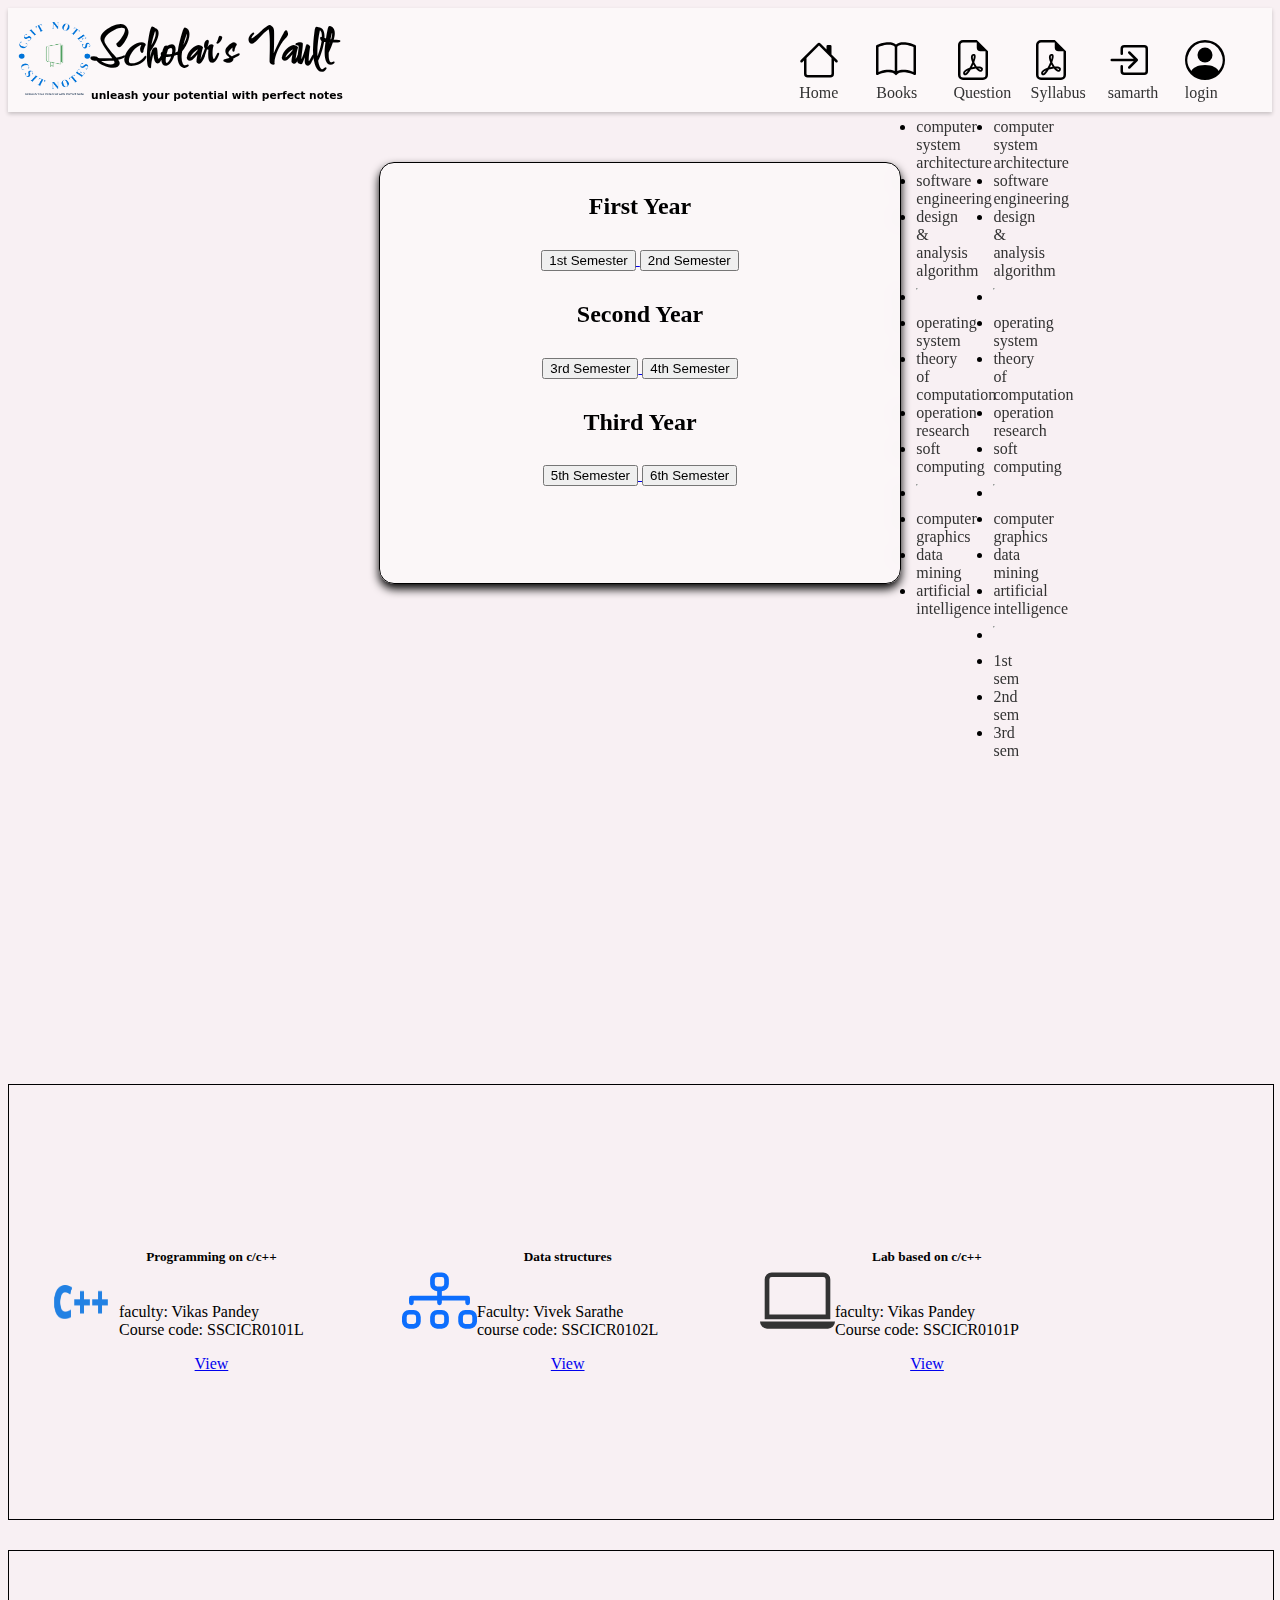
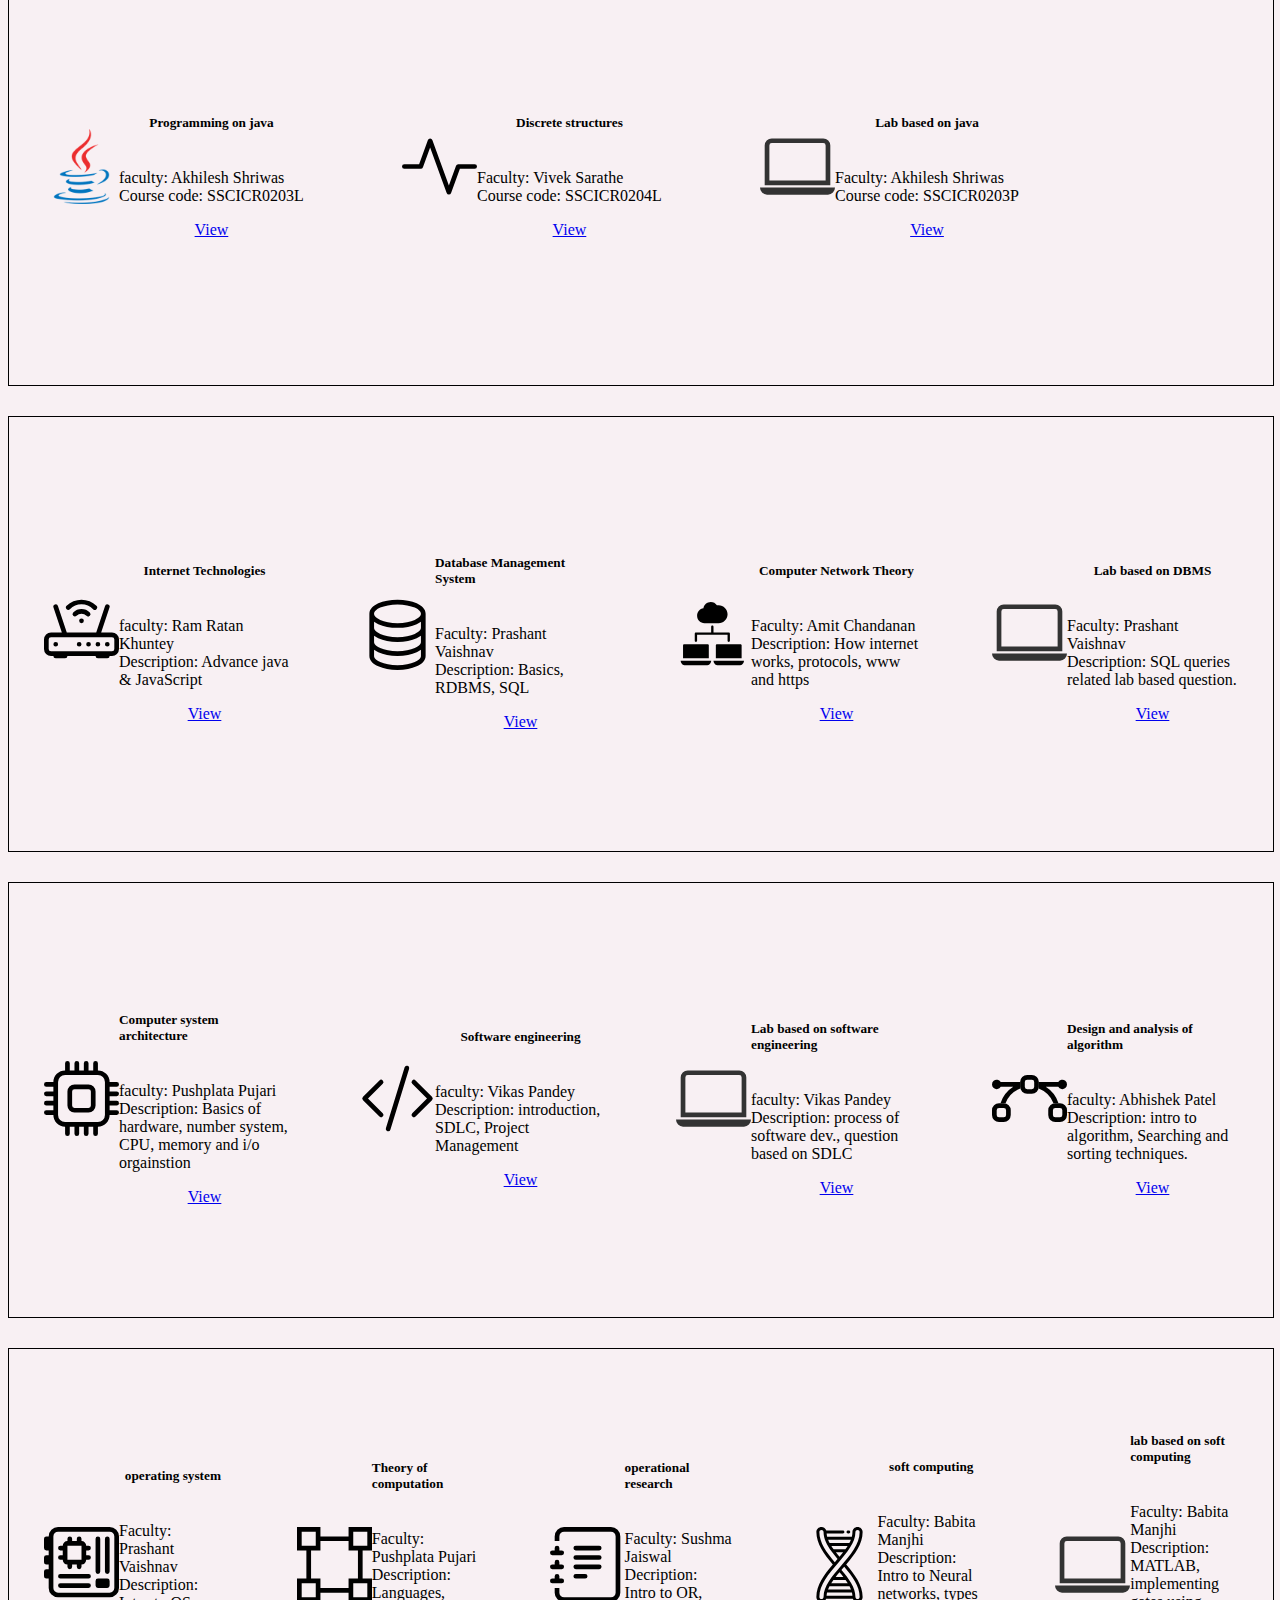
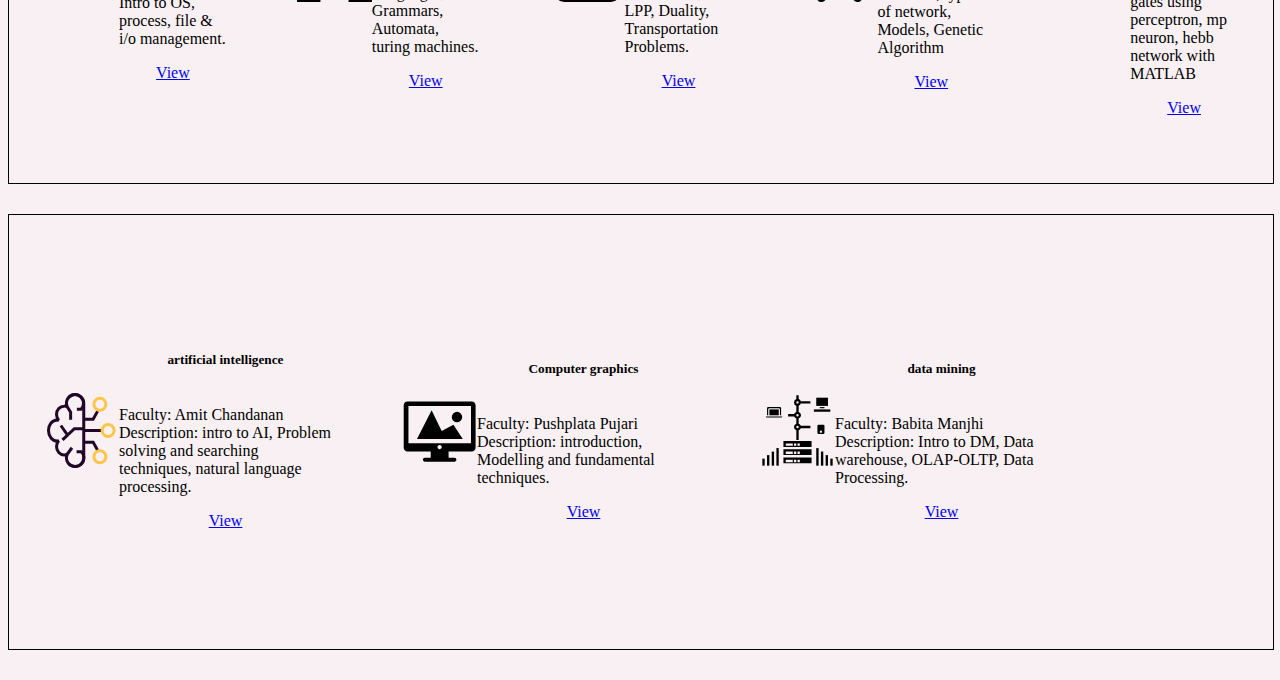
==== index.html @ 7061b957 "added document and completed 1st and second sem html files" ====
<!DOCTYPE html>
<html lang="en">

<head>
	<meta charset="utf-8" />
	<meta name="viewport" content="width=device-width, initial-scale=1" />
	<title>csit notes</title>
	<link rel="apple-touch-icon" sizes="180x180" href="favicon_io/apple-touch-icon.png" />
	<link rel="icon" type="image/png" sizes="32x32" href="favicon_io/favicon-32x32.png" />
	<link rel="icon" type="image/png" sizes="16x16" href="favicon_io/favicon-16x16.png" />
	<link rel="manifest" href="favicon_io/site.webmanifest" />
	<link href="https://cdn.jsdelivr.net/npm/bootstrap@5.3.0/dist/css/bootstrap.min.css" rel="stylesheet"
		integrity="sha384-9ndCyUaIbzAi2FUVXJi0CjmCapSmO7SnpJef0486qhLnuZ2cdeRhO02iuK6FUUVM" crossorigin="anonymous" />
	<link rel="preconnect" href="https://fonts.googleapis.com" />
	<link rel="preconnect" href="https://fonts.gstatic.com" crossorigin />
	<link rel="stylesheet" href="style.css" />
	<link href="https://fonts.googleapis.com/css2?family=Pacifico&display=swap" rel="stylesheet" />
	<link rel="preconnect" href="https://fonts.googleapis.com">
	<link rel="preconnect" href="https://fonts.gstatic.com" crossorigin>
	<link href="https://fonts.googleapis.com/css2?family=Comforter&display=swap" rel="stylesheet">
</head>

<body>
	<!-- <div
			class="alert alert-info alert-dismissible fade show"
			id="showAlert"
			role="alert"
		>
			Site best viewed in desktop mode!
			<button
				type="button"
				class="btn-close"
				data-bs-dismiss="alert"
				aria-label="Close"
			></button>
		</div> -->


	<div class="nav">
		<div class="logoSlogan">
			<a href="index.html">
				<img class="p-2" src="images/logo-no-background.png" alt="logo" srcset="" id="logoImage" />
			</a>
			<span class="px-2">
				<h1 class="" id="logoName">Scholar's Vault</h1>
				<h6 class="" id="slogan">
					unleash your potential with perfect notes
				</h6>
			</span>
		</div>
		<div class="navbarItemsContainer">
			<span class="navbarItems" id="home">
				<a href="index.html">
					<img src="images/house.svg" alt="home" />
				</a>
				<a href="index.html">Home</a>
			</span>
			<span class="navbarItems" id="book">
				<a href="#"><img src="images/book.svg" alt="book" /></a>
				<div class="dropdown">
					<a class="base btn btn-dropdown-toggle" href="#" role="button" data-bs-toggle="dropdown"
						aria-expanded="false">
						Books
					</a>
					<ul class="dropdown-menu">
						<li>
							<a href="#" class="dropdown-item">computer system architecture</a>
						</li>
						<li>
							<a href="#" class="dropdown-item">software engineering</a>
						</li>
						<li>
							<a href="#" class="dropdown-item">design & analysis algorithm</a>
						</li>
						<li>
							<hr class="dropdown-divider" />
						</li>
						<li><a href="#" class="dropdown-item">operating system</a></li>
						<li>
							<a href="#" class="dropdown-item">theory of computation</a>
						</li>
						<li><a href="#" class="dropdown-item">operation research</a></li>
						<li><a href="#" class="dropdown-item">soft computing</a></li>
						<li>
							<hr class="dropdown-divider" />
						</li>
						<li><a href="#" class="dropdown-item">computer graphics</a></li>
						<li><a href="#" class="dropdown-item">data mining</a></li>
						<li>
							<a href="#" class="dropdown-item">artificial intelligence</a>
						</li>
					</ul>
				</div>
			</span>
			<span class="navbarItems" id="questionPaper">
				<a href="#">
					<img src="images/file-earmark-pdf.svg" alt="pdf" />
				</a>
				<div class="dropdown">
					<a class="base btn btn-dropdown-toggle" href="#" role="button" data-bs-toggle="dropdown"
						aria-expanded="false">
						Question
					</a>
					<ul class="dropdown-menu">
						<li>
							<a href="#" class="dropdown-item">computer system architecture</a>
						</li>
						<li>
							<a href="#" class="dropdown-item">software engineering</a>
						</li>
						<li>
							<a href="#" class="dropdown-item">design & analysis algorithm</a>
						</li>
						<li>
							<hr class="dropdown-divider" />
						</li>
						<li><a href="#" class="dropdown-item">operating system</a></li>
						<li>
							<a href="#" class="dropdown-item">theory of computation</a>
						</li>
						<li><a href="#" class="dropdown-item">operation research</a></li>
						<li><a href="#" class="dropdown-item">soft computing</a></li>
						<li>
							<hr class="dropdown-divider" />
						</li>
						<li><a href="#" class="dropdown-item">computer graphics</a></li>
						<li><a href="#" class="dropdown-item">data mining</a></li>
						<li>
							<a href="#" class="dropdown-item">artificial intelligence</a>
						</li>
						<li>
							<hr class="dropdown-divider" />
						</li>
						<li><a href="#" class="dropdown-item disabled">1st sem</a></li>
						<li><a href="#" class="dropdown-item disabled">2nd sem</a></li>
						<li><a href="#" class="dropdown-item disabled">3rd sem</a></li>
					</ul>
				</div>
			</span>
			<span class="navbarItems" id="syllabus">
				<a target="_blank" href="documents/bsc cs syllabus.pdf">
					<img src="images/file-earmark-pdf.svg" alt="" />
				</a>
				<a href="documents/bsc cs syllabus.pdf" target="_blank">Syllabus</a>
			</span>
			<span class="navbarItems" id="samarthPortal">
				<a href="https://ggv.samarth.edu.in/index.php">
					<img src="images/box-arrow-in-right.svg" alt="login" />
				</a>
				<a href="https://ggv.samarth.edu.in/index.php/site/login" target="_blank">samarth</a>
			</span>
			<span class="navbarItems">
				<a href="login.html">
					<img src="images/person-circle.svg" alt="personImage" />
				</a>
				<a href="login.html">login </a>
			</span>
		</div>
	</div>
	<div id="container">
		<h2>First Year</h2>
		<span>
			<a href="#first">
				<button id="firstSem" class="btn btn-outline-primary btn-lg" onclick="openFirst()">
					1st Semester
				</button>
			</a>
			<a href="#second">
				<button id="secondSem" class="btn btn-outline-primary btn-lg">
					2nd Semester
				</button>
			</a>
		</span>
		<h2>Second Year</h2>
		<span>
			<a href="#third">
				<button id="thirdSem" class="btn btn-outline-primary btn-lg">
					3rd Semester
				</button>
			</a>
			<a href="#fourth">
				<button id="fourthSem" class="btn btn-outline-primary btn-lg">
					4th Semester
				</button>
			</a>
		</span>
		<h2>Third Year</h2>
		<span>
			<a href="#fifth">
				<button id="sixthSem" class="btn btn-outline-primary btn-lg">
					5th Semester
				</button>
			</a>
			<a href="#sixth">
				<button id="fifthSem" class="btn btn-outline-primary btn-lg">
					6th Semester
				</button>
			</a>
		</span>
	</div>
	<div id="first" class="notesSection">
		<div class="card glass" style="width: 18rem">
			<img src="images/2-2-c++-png-clipart.png" class="card-img-top" alt="cpp image" />
			<div class="card-body">
				<h5 class="card-title">Programming on c/c++</h5>
				<p class="card-text">
					faculty: Vikas Pandey <br />
					Course code: SSCICR0101L
				</p>
				<a href="html/firstsem.html" class="btn btn-primary">View</a>
			</div>
		</div>
		<div class="card glass" style="width: 18rem">
			<img src="images/diagram-3.svg" class="card-img-top" alt="..." />
			<div class="card-body">
				<h5 class="card-title">Data structures</h5>
				<p class="card-text">
					Faculty: Vivek Sarathe <br />
					course code: SSCICR0102L
				</p>
				<a href="html/firstsem.html" class="btn btn-primary">View</a>
			</div>
		</div>
		<div class="card glass" style="width: 18rem">
			<img src="images/laptop.svg" class="card-img-top" alt="..." />
			<div class="card-body">
				<h5 class="card-title">Lab based on c/c++</h5>
				<p class="card-text">
					faculty: Vikas Pandey <br />
					Course code: SSCICR0101P
				</p>
				<a href="html/firstsem.html" class="btn btn-primary">View</a>
			</div>
		</div>
	</div>
	<div id="second" class="notesSection">
		<div class="card glass" style="width: 18rem">
			<img src="images/3-2-java-free-download-png-thumb.png" class="card-img-top" alt="cpp image" width="256"
				height="177" />
			<div class="card-body">
				<h5 class="card-title">Programming on java</h5>
				<p class="card-text">
					faculty: Akhilesh Shriwas <br />
					Course code: SSCICR0203L
				</p>
				<a href="/html/secondSem.html" class="btn btn-primary">View</a>
			</div>
		</div>
		<div class="card glass" style="width: 18rem">
			<img src="images/activity.svg" class="card-img-top" alt="..." />
			<div class="card-body">
				<h5 class="card-title">Discrete structures</h5>
				<p class="card-text">
					Faculty: Vivek Sarathe <br />
					Course code: SSCICR0204L
				</p>
				<a href="/html/secondSem.html" class="btn btn-primary">View</a>
			</div>
		</div>
		<div class="card glass" style="width: 18rem">
			<img src="images/laptop.svg" class="card-img-top" alt="..." />
			<div class="card-body">
				<h5 class="card-title">Lab based on java</h5>
				<p class="card-text">
					Faculty: Akhilesh Shriwas <br />
					Course code: SSCICR0203P
				</p>
				<a href="/html/secondSem.html" class="btn btn-primary">View</a>
			</div>
		</div>
	</div>
	<div id="third" class="notesSection">
		<div class="card glass" style="width: 18rem">
			<img src="images/router.svg" class="card-img-top" alt="cpp image" width="256" height="177" />
			<div class="card-body">
				<h5 class="card-title">Internet Technologies</h5>
				<p class="card-text">
					faculty: Ram Ratan Khuntey <br />
					<!-- Course code:  -->
					Description: Advance java & JavaScript
				</p>
				<a href="html/thirdSem.html" class="btn btn-primary">View</a>
			</div>
		</div>
		<div class="card glass" style="width: 18rem">
			<img src="images/database.svg" class="card-img-top" alt="..." />
			<div class="card-body">
				<h5 class="card-title">Database Management System</h5>
				<p class="card-text">
					Faculty: Prashant Vaishnav <br />
					Description: Basics, RDBMS, SQL
				</p>
				<a href="html/thirdSem.html" class="btn btn-primary">View</a>
			</div>
		</div>
		<div class="card glass" style="width: 18rem">
			<img src="images/cld-cloud-computer-network-svgrepo-com.svg" class="card-img-top" alt="..." />
			<div class="card-body">
				<h5 class="card-title">Computer Network Theory</h5>
				<p class="card-text">
					Faculty: Amit Chandanan <br />
					Description: How internet works, protocols, www and https
				</p>
				<a href="html/thirdSem.html" class="btn btn-primary">View</a>
			</div>
		</div>
		<div class="card glass" style="width: 18rem">
			<img src="images/laptop.svg" class="card-img-top" alt="..." />
			<div class="card-body">
				<h5 class="card-title">Lab based on DBMS</h5>
				<p class="card-text">
					Faculty: Prashant Vaishnav <br />
					Description: SQL queries related lab based question.
				</p>
				<a href="html/thirdSem.html" class="btn btn-primary">View</a>
			</div>
		</div>
	</div>
	<div id="fourth" class="notesSection">
		<div class="card glass" style="width: 18rem">
			<img src="images/cpu.svg" class="card-img-top" alt="cpp image" width="256" height="177" />
			<div class="card-body">
				<h5 class="card-title">Computer system architecture</h5>
				<p class="card-text">
					faculty: Pushplata Pujari <br />
					Description: Basics of hardware, number system, CPU, memory and i/o
					orgainstion
				</p>
				<a href="html/fourthSem.html" class="btn btn-primary">View</a>
			</div>
		</div>
		<div class="card glass" style="width: 18rem">
			<img src="images/code-slash.svg" class="card-img-top" alt="..." />
			<div class="card-body">
				<h5 class="card-title">Software engineering</h5>
				<p class="card-text">
					faculty: Vikas Pandey <br />
					Description: introduction, SDLC, Project Management
				</p>
				<a href="html/fourthSem.html" class="btn btn-primary">View</a>
			</div>
		</div>
		<div class="card glass" style="width: 18rem">
			<img src="images/laptop.svg" class="card-img-top" alt="..." />
			<div class="card-body">
				<h5 class="card-title">Lab based on software engineering</h5>
				<p class="card-text">
					faculty: Vikas Pandey <br />
					Description: process of software dev., question based on SDLC
				</p>
				<a href="html/fourthSem.html" class="btn btn-primary">View</a>
			</div>
		</div>
		<div class="card glass" style="width: 18rem">
			<img src="images/bezier.svg" class="card-img-top" alt="..." />
			<div class="card-body">
				<h5 class="card-title">Design and analysis of algorithm</h5>
				<p class="card-text">
					faculty: Abhishek Patel <br />
					Description: intro to algorithm, Searching and sorting techniques.
				</p>
				<a href="html/fourthSem.html" class="btn btn-primary">View</a>
			</div>
		</div>
	</div>
	<div id="fifth" class="notesSection">
		<div class="card glass" style="width: 18rem">
			<img src="images/motherboard.svg" class="card-img-top" alt="cpp image" width="256" height="177" />
			<div class="card-body">
				<h5 class="card-title">operating system</h5>
				<p class="card-text">
					Faculty: Prashant Vaishnav <br />
					Description: Intro to OS, process, file & i/o management.
				</p>
				<a href="#" class="btn btn-primary">View</a>
			</div>
		</div>
		<div class="card glass" style="width: 18rem">
			<img src="images/bounding-box.svg" class="card-img-top" alt="..." />
			<div class="card-body">
				<h5 class="card-title">Theory of computation</h5>
				<p class="card-text">
					Faculty: Pushplata Pujari <br />
					Description: Languages, Grammars, Automata, turing machines.
				</p>
				<a href="#" class="btn btn-primary">View</a>
			</div>
		</div>
		<div class="card glass" style="width: 18rem">
			<img src="images/journal-text.svg" class="card-img-top" alt="..." />
			<div class="card-body">
				<h5 class="card-title">operational research</h5>
				<p class="card-text">
					Faculty: Sushma Jaiswal <br />
					Decription: Intro to OR, LPP, Duality, Transportation Problems.
				</p>
				<a href="#" class="btn btn-primary">View</a>
			</div>
		</div>
		<div class="card glass" style="width: 18rem">
			<img src="images/dna-svgrepo-com.svg" class="card-img-top" alt="..." />
			<div class="card-body">
				<h5 class="card-title">soft computing</h5>
				<p class="card-text">
					Faculty: Babita Manjhi <br />
					Description: Intro to Neural networks, types of network, Models,
					Genetic Algorithm
				</p>
				<a href="#" class="btn btn-primary">View</a>
			</div>
		</div>
		<div class="card glass" style="width: 18rem">
			<img src="images/laptop.svg" class="card-img-top" alt="..." />
			<div class="card-body">
				<h5 class="card-title">lab based on soft computing</h5>
				<p class="card-text">
					Faculty: Babita Manjhi <br />
					Description: MATLAB, implementing gates using perceptron, mp neuron,
					hebb network with MATLAB
				</p>
				<a href="#" class="btn btn-primary">View</a>
			</div>
		</div>
	</div>
	<div id="sixth" class="notesSection">
		<div class="card glass" style="width: 18rem">
			<img src="images/artificial-intelligence-svgrepo-com.svg" class="card-img-top" alt="cpp image" width="256"
				height="177" />
			<div class="card-body">
				<h5 class="card-title">artificial intelligence</h5>
				<p class="card-text">
					Faculty: Amit Chandanan <br />
					Description: intro to AI, Problem solving and searching techniques,
					natural language processing.
				</p>
				<a href="#" class="btn btn-primary">View</a>
			</div>
		</div>
		<div class="card glass" style="width: 18rem">
			<img src="images/computer-graphics-image-picture-display-svgrepo-com.svg" class="card-img-top" alt="..." />
			<div class="card-body">
				<h5 class="card-title">Computer graphics</h5>
				<p class="card-text">
					Faculty: Pushplata Pujari <br />
					Description: introduction, Modelling and fundamental techniques.
				</p>
				<a href="#" class="btn btn-primary">View</a>
			</div>
		</div>
		<div class="card glass" style="width: 18rem">
			<img src="images/analysis-client-data-svgrepo-com.svg" class="card-img-top" alt="..." />
			<div class="card-body">
				<h5 class="card-title">data mining</h5>
				<p class="card-text">
					Faculty: Babita Manjhi <br />
					Description: Intro to DM, Data warehouse, OLAP-OLTP, Data
					Processing.
				</p>
				<a href="#" class="btn btn-primary">View</a>
			</div>
		</div>
	</div>


	<script src="https://cdn.jsdelivr.net/npm/bootstrap@5.3.0/dist/js/bootstrap.bundle.min.js"
		integrity="sha384-geWF76RCwLtnZ8qwWowPQNguL3RmwHVBC9FhGdlKrxdiJJigb/j/68SIy3Te4Bkz"
		crossorigin="anonymous"></script>

	<script src="script.js"></script>
</body>

</html>
---- style.css ----
body {
    background-color: #f8f0f3;
    /* background-image: url('images/jan-kahanek-g3O5ZtRk2E4-unsplash.jpg'); */
    /* background-size: cover; */
    background-size: contain;
    /* transform: scaleX(-1); */
    background-repeat: no-repeat;
    /* background-image: scaleX(-1); */
    /* background-position: center; */
}

#showAlert {
    position: absolute;
    z-index: 1;
    left: 35%;
    top: 2%;

}

.base {
    margin: 0px;
    padding: 0px;
    border: none;
}

#logoName {
    /* font-family: 'Pacifico', cursive; */
    font-family: 'Comforter', cursive;
    /* text-align: center; */
    font-size: 50px;
    margin: 0px;
}

#logoImage {
    height: 73px;
    width: 73px;
}

#slogan {
    /* font-family: 'Pacifico', cursive; */
    /* font-family: 'Comforter', cursive; */
    font-family: system-ui, -apple-system, BlinkMacSystemFont, 'Segoe UI', Roboto, Oxygen, Ubuntu, Cantarell, 'Open Sans', 'Helvetica Neue', sans-serif;
    margin: 0px;
}

#container {
    border: 1px solid;
    width: 500px;
    border-radius: 15px;
    height: 400px;
    padding: 10px;
    /* margin: auto; */
    margin-bottom: 500px;
    /*this will help to achive the card of first to get out of the backgrouund window*/
    display: flex;
    position: relative;
    left: 50%;
    top: 50%;
    transform: translate(-50%, 0%);
    align-items: center;
    flex-direction: column;
    row-gap: 10px;
    column-gap: 10px;
    background-color: rgba(255, 255, 255, 0.457);
    /* Adjust the opacity as desired */
    backdrop-filter: blur(10px);
    /* Applies a blur effect to the background */
    box-shadow: 0 5px 10px rgb(3, 3, 3);
    /* Adds a subtle shadow effect */
}

.nav {
    /* position: fixed; */
    /* background-color: #d9dcde; */
    background-color: rgba(255, 255, 255, 0.5);
    /* Adjust the opacity as desired */
    backdrop-filter: blur(10px);
    /* Applies a blur effect to the background */
    box-shadow: 0 2px 4px rgba(0, 0, 0, 0.1);
    /* Adds a subtle shadow effect */
    /* opacity: 0.5; */
    display: flex;
    justify-content: space-between;
    margin-bottom: 50px;
    /* border: .5px solid; */
    /* overflow: hidden; */
    padding: 10px;
    box-shadow: 0 2px 4px 0 rgba(0, 0, 0, .2);

}

.navbarItems {
    display: flex;
    flex-direction: column;
    width: 40px;
    height: 40px;
    transition: transform 0.2s;
}

.navbarItems:hover {
    transform: scale(1.15);
}

.navbarItems img {
    width: 40px;
    height: 40px;
}

.navbarItems a {
    text-decoration: none;
    color: #333;
}

.logoSlogan,
.navbarItemsContainer {
    display: flex;
    flex-wrap: nowrap;
    align-content: center;
    justify-content: space-evenly;
    align-items: center;

}

.navbarItemsContainer {
    width: 500px;
}

.notesSection {
    /* display: none; */
    width: 100%;
    height: 434px;
    margin: 30px 0;
    border: 1px solid;
    display: flex;
}

.glass {
    margin: 10px 20px;
    padding: 15px;
    height: 380px;
}

.card {
    display: flex;
    align-items: center;
}

.card-body {
    display: flex;
    flex-direction: column;
    align-items: center;
    justify-content: space-evenly;
}

.card-img-top {
    width: 75px;
    height: 75px;
}
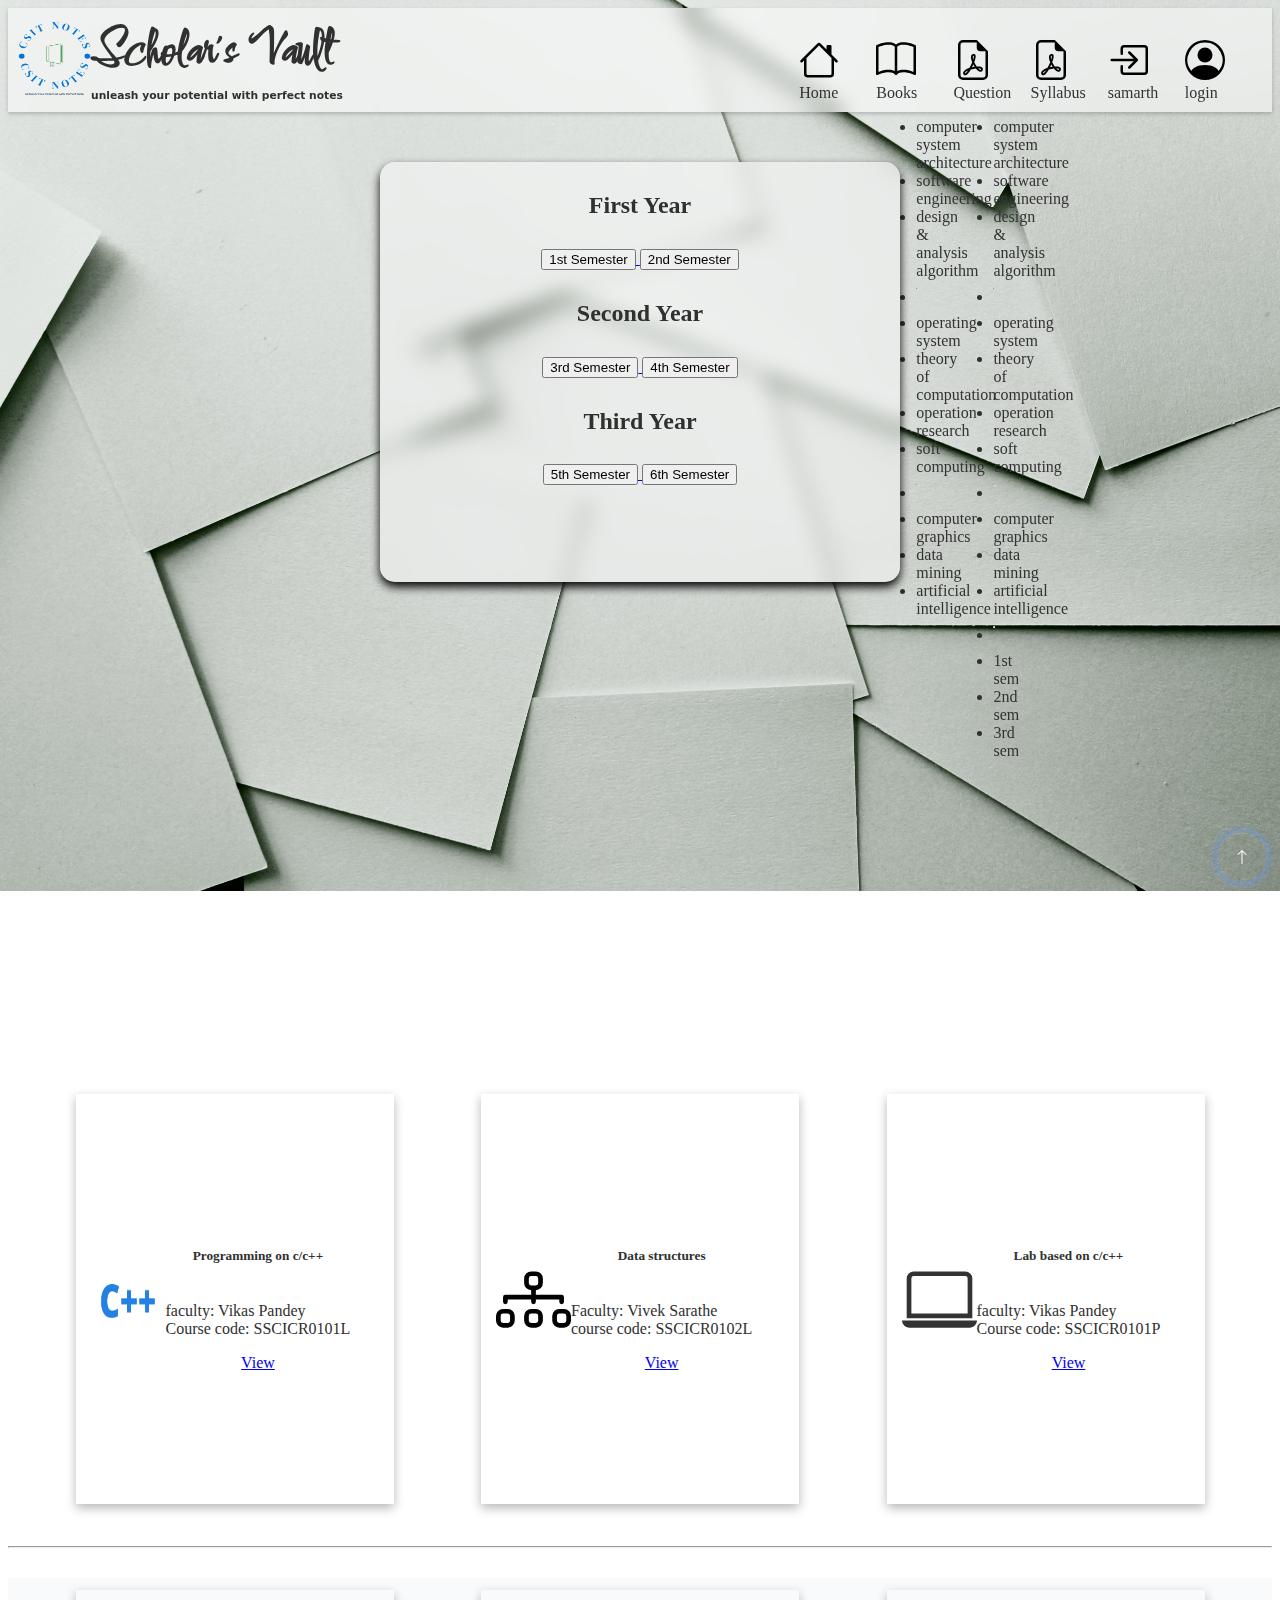
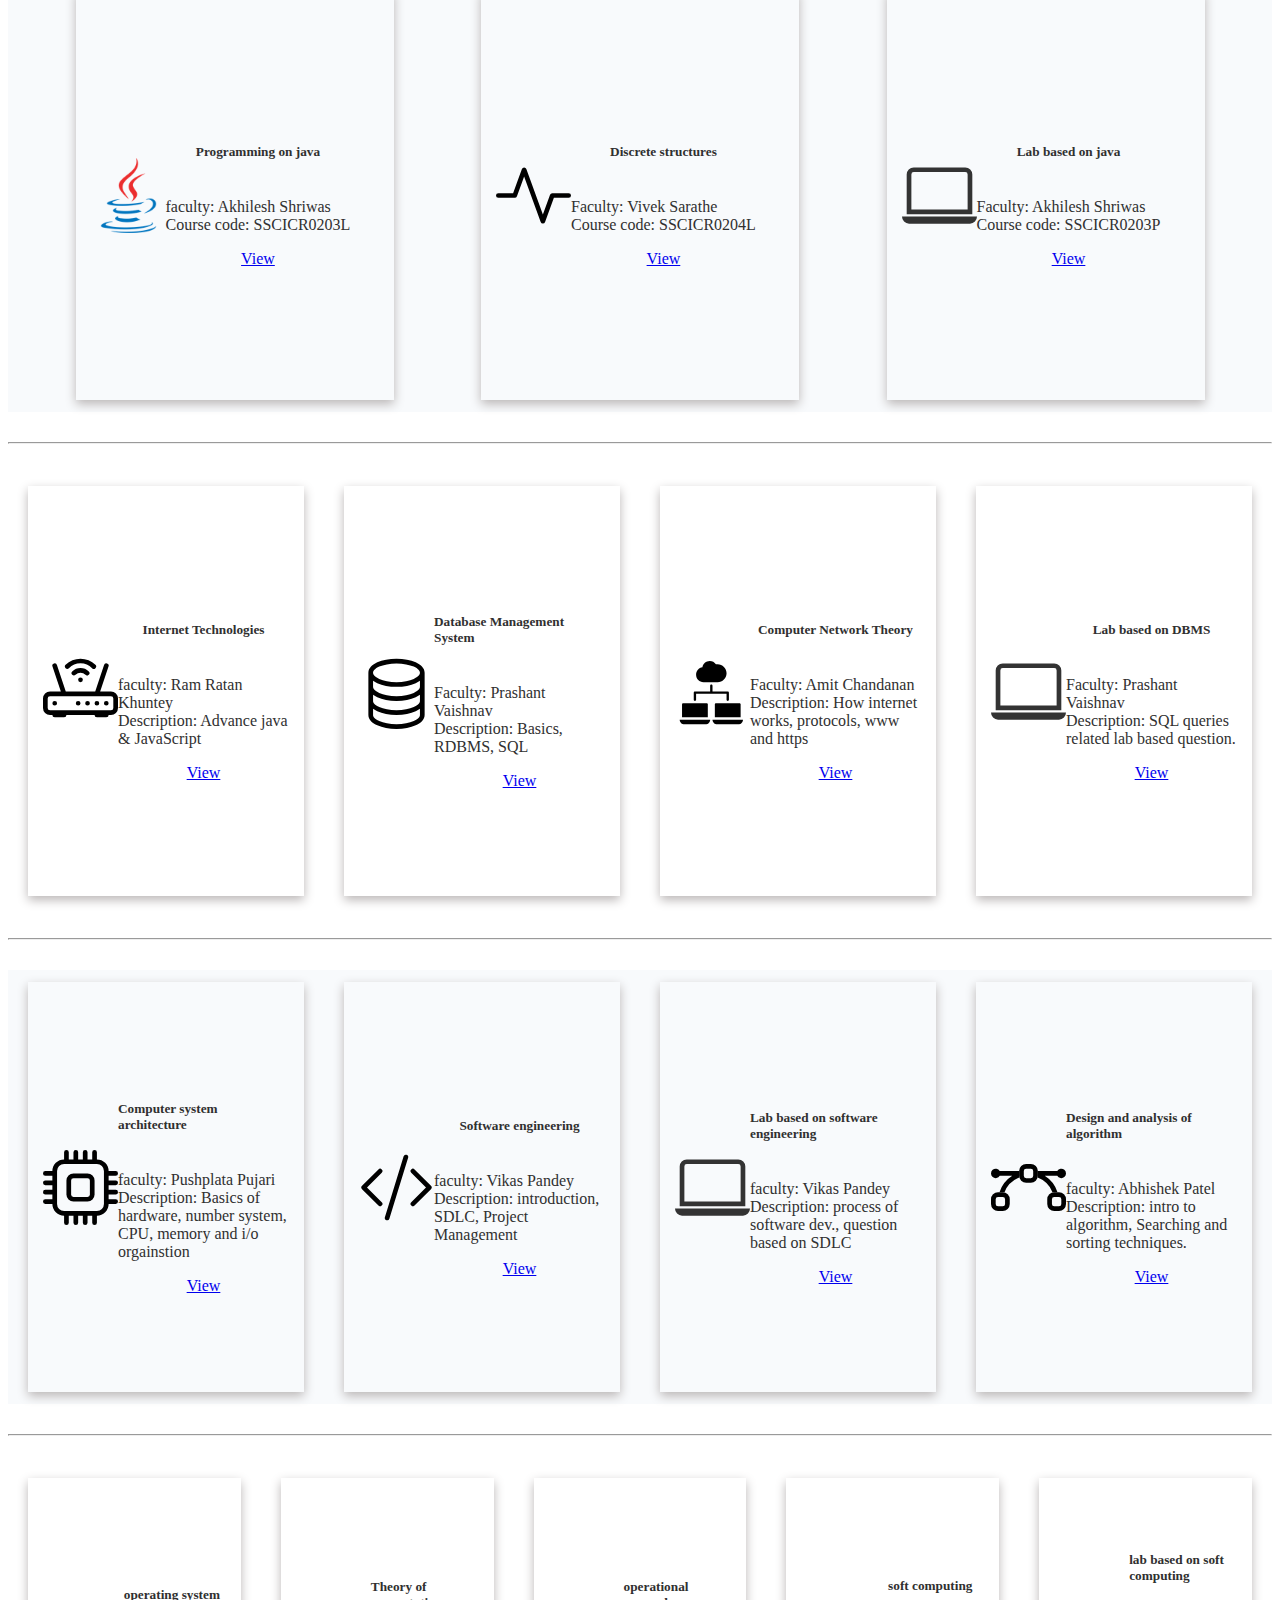
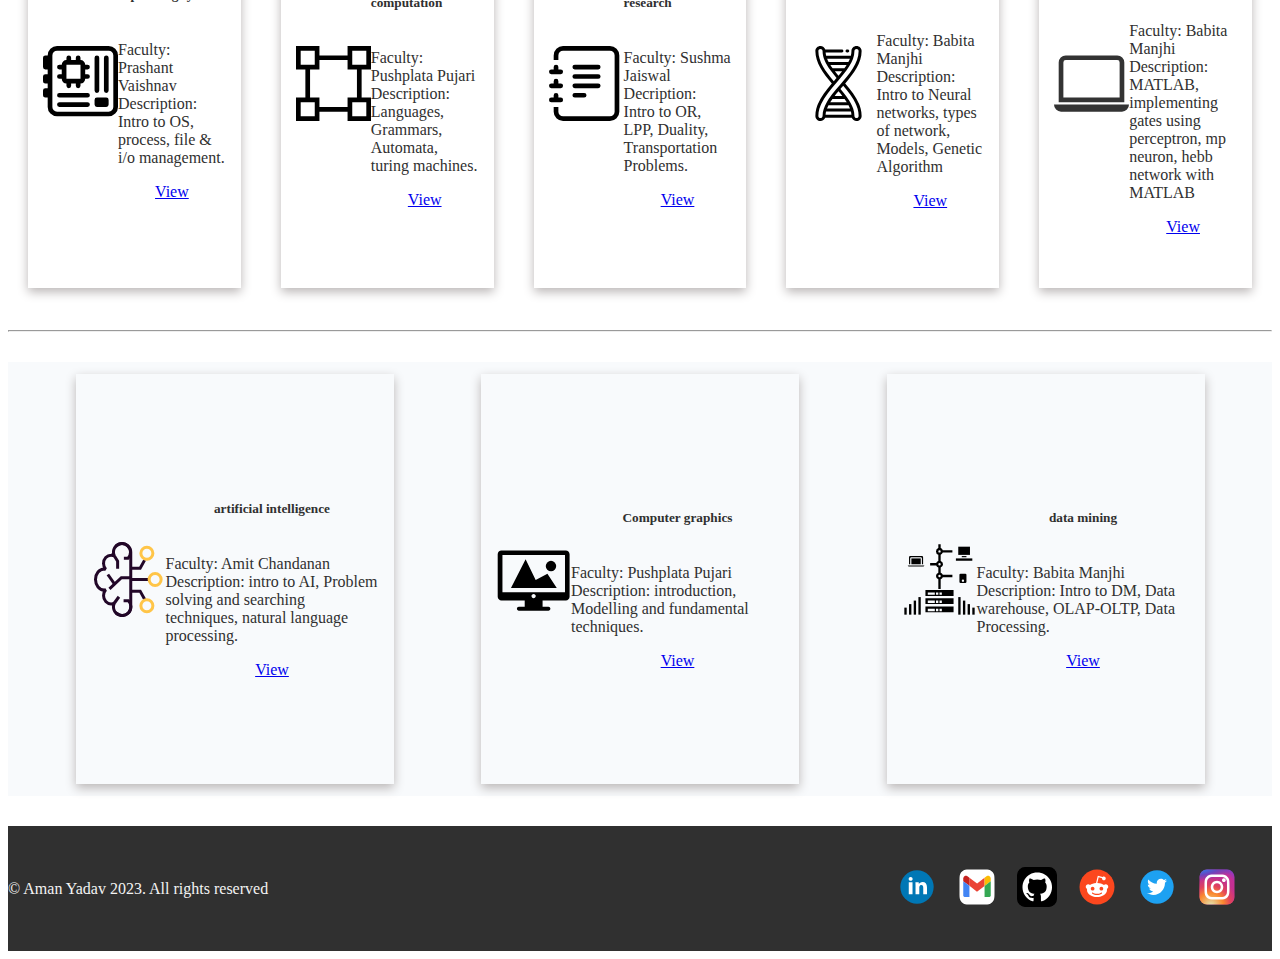
==== commit 614d5f5f: "added some styling" ====
--- a/index.html
+++ b/index.html
@@ -157,6 +157,9 @@
 			</span>
 		</div>
 	</div>
+	<a class="btn btn-primary circle" href="#">
+		<img src="images/arrow-up.svg" alt="up">
+	</a>
 	<div id="container">
 		<h2>First Year</h2>
 		<span>
@@ -233,7 +236,8 @@
 			</div>
 		</div>
 	</div>
-	<div id="second" class="notesSection">
+	<hr>
+	<div id="second" class="notesSection bgLight">
 		<div class="card glass" style="width: 18rem">
 			<img src="images/3-2-java-free-download-png-thumb.png" class="card-img-top" alt="cpp image" width="256"
 				height="177" />
@@ -243,7 +247,7 @@
 					faculty: Akhilesh Shriwas <br />
 					Course code: SSCICR0203L
 				</p>
-				<a href="/html/secondSem.html" class="btn btn-primary">View</a>
+				<a href="html/secondSem.html" class="btn btn-primary">View</a>
 			</div>
 		</div>
 		<div class="card glass" style="width: 18rem">
@@ -254,7 +258,7 @@
 					Faculty: Vivek Sarathe <br />
 					Course code: SSCICR0204L
 				</p>
-				<a href="/html/secondSem.html" class="btn btn-primary">View</a>
+				<a href="html/secondSem.html" class="btn btn-primary">View</a>
 			</div>
 		</div>
 		<div class="card glass" style="width: 18rem">
@@ -265,10 +269,11 @@
 					Faculty: Akhilesh Shriwas <br />
 					Course code: SSCICR0203P
 				</p>
-				<a href="/html/secondSem.html" class="btn btn-primary">View</a>
-			</div>
-		</div>
-	</div>
+				<a href="html/secondSem.html" class="btn btn-primary">View</a>
+			</div>
+		</div>
+	</div>
+	<hr>
 	<div id="third" class="notesSection">
 		<div class="card glass" style="width: 18rem">
 			<img src="images/router.svg" class="card-img-top" alt="cpp image" width="256" height="177" />
@@ -316,7 +321,8 @@
 			</div>
 		</div>
 	</div>
-	<div id="fourth" class="notesSection">
+	<hr>
+	<div id="fourth" class="notesSection bgLight">
 		<div class="card glass" style="width: 18rem">
 			<img src="images/cpu.svg" class="card-img-top" alt="cpp image" width="256" height="177" />
 			<div class="card-body">
@@ -363,6 +369,7 @@
 			</div>
 		</div>
 	</div>
+	<hr>
 	<div id="fifth" class="notesSection">
 		<div class="card glass" style="width: 18rem">
 			<img src="images/motherboard.svg" class="card-img-top" alt="cpp image" width="256" height="177" />
@@ -372,7 +379,7 @@
 					Faculty: Prashant Vaishnav <br />
 					Description: Intro to OS, process, file & i/o management.
 				</p>
-				<a href="#" class="btn btn-primary">View</a>
+				<a href="html/fifthSem.html" class="btn btn-primary">View</a>
 			</div>
 		</div>
 		<div class="card glass" style="width: 18rem">
@@ -383,7 +390,7 @@
 					Faculty: Pushplata Pujari <br />
 					Description: Languages, Grammars, Automata, turing machines.
 				</p>
-				<a href="#" class="btn btn-primary">View</a>
+				<a href="html/fifthSem.html" class="btn btn-primary">View</a>
 			</div>
 		</div>
 		<div class="card glass" style="width: 18rem">
@@ -394,7 +401,7 @@
 					Faculty: Sushma Jaiswal <br />
 					Decription: Intro to OR, LPP, Duality, Transportation Problems.
 				</p>
-				<a href="#" class="btn btn-primary">View</a>
+				<a href="html/fifthSem.html" class="btn btn-primary">View</a>
 			</div>
 		</div>
 		<div class="card glass" style="width: 18rem">
@@ -406,7 +413,7 @@
 					Description: Intro to Neural networks, types of network, Models,
 					Genetic Algorithm
 				</p>
-				<a href="#" class="btn btn-primary">View</a>
+				<a href="html/fifthSem.html" class="btn btn-primary">View</a>
 			</div>
 		</div>
 		<div class="card glass" style="width: 18rem">
@@ -418,11 +425,12 @@
 					Description: MATLAB, implementing gates using perceptron, mp neuron,
 					hebb network with MATLAB
 				</p>
-				<a href="#" class="btn btn-primary">View</a>
-			</div>
-		</div>
-	</div>
-	<div id="sixth" class="notesSection">
+				<a href="html/fifthSem.html" class="btn btn-primary">View</a>
+			</div>
+		</div>
+	</div>
+	<hr>
+	<div id="sixth" class="notesSection bgLight">
 		<div class="card glass" style="width: 18rem">
 			<img src="images/artificial-intelligence-svgrepo-com.svg" class="card-img-top" alt="cpp image" width="256"
 				height="177" />
@@ -433,7 +441,7 @@
 					Description: intro to AI, Problem solving and searching techniques,
 					natural language processing.
 				</p>
-				<a href="#" class="btn btn-primary">View</a>
+				<a href="html/sixthSem.html" class="btn btn-primary">View</a>
 			</div>
 		</div>
 		<div class="card glass" style="width: 18rem">
@@ -444,7 +452,7 @@
 					Faculty: Pushplata Pujari <br />
 					Description: introduction, Modelling and fundamental techniques.
 				</p>
-				<a href="#" class="btn btn-primary">View</a>
+				<a href="html/sixthSem.html" class="btn btn-primary">View</a>
 			</div>
 		</div>
 		<div class="card glass" style="width: 18rem">
@@ -456,11 +464,28 @@
 					Description: Intro to DM, Data warehouse, OLAP-OLTP, Data
 					Processing.
 				</p>
-				<a href="#" class="btn btn-primary">View</a>
-			</div>
-		</div>
-	</div>
-
+				<a href="html/sixthSem.html" class="btn btn-primary">View</a>
+			</div>
+		</div>
+	</div>
+	<footer class=" footer ">
+		<div class="m-5">
+			<p class="copyright">© Aman Yadav 2023. All rights reserved</p>
+		</div>
+		<ul class="socialHandle m-5 p-5">
+			<li><a target="_blank" href=""><img src="images/linkedin-svgrepo-com.svg" alt="..."></a></li>
+			<li><a target="_blank" href="mailto:pdxaman05@gmail.com"><img src="images/gmail-svgrepo-com.svg"
+						alt="..."></a></li>
+			<li><a target="_blank" href="https://github.com/aman-yadav-05"><img src="images/github-svgrepo-com.svg"
+						alt="..."></a></li>
+			<li><a target="_blank" href="https://www.reddit.com/user/Organic_Resist5"><img
+						src="images/reddit-svgrepo-com.svg" alt="..."></a></li>
+			<li><a target="_blank" href="https://twitter.com/AmanYadav2705"><img src="images/twitter-svgrepo-com.svg"
+						alt="..."></a></li>
+			<li><a target="_blank" href="https://www.instagram.com/a_man__5/"><img
+						src="images/instagram-1-svgrepo-com.svg" alt="..."></a></li>
+		</ul>
+	</footer>
 
 	<script src="https://cdn.jsdelivr.net/npm/bootstrap@5.3.0/dist/js/bootstrap.bundle.min.js"
 		integrity="sha384-geWF76RCwLtnZ8qwWowPQNguL3RmwHVBC9FhGdlKrxdiJJigb/j/68SIy3Te4Bkz"
--- a/style.css
+++ b/style.css
@@ -1,10 +1,17 @@
+html {
+    scroll-behavior: smooth;
+}
+
 body {
-    background-color: #f8f0f3;
+    background-color: #fff;
     /* background-image: url('images/jan-kahanek-g3O5ZtRk2E4-unsplash.jpg'); */
     /* background-size: cover; */
     background-size: contain;
+    background-image: url('images/background\ home.jpg');
+
     /* transform: scaleX(-1); */
     background-repeat: no-repeat;
+    color: #303030;
     /* background-image: scaleX(-1); */
     /* background-position: center; */
 }
@@ -44,7 +51,7 @@
 }
 
 #container {
-    border: 1px solid;
+    /* border: 1px solid; */
     width: 500px;
     border-radius: 15px;
     height: 400px;
@@ -94,12 +101,13 @@
     flex-direction: column;
     width: 40px;
     height: 40px;
-    transition: transform 0.2s;
-}
-
-.navbarItems:hover {
-    transform: scale(1.15);
-}
+    /* transition: transform 0.2s; */
+}
+
+/* .navbarItems:hover {
+    /* transform: scale(1.15); */
+/* color: #ebebeb; */
+/* } */
 
 .navbarItems img {
     width: 40px;
@@ -130,8 +138,14 @@
     width: 100%;
     height: 434px;
     margin: 30px 0;
-    border: 1px solid;
-    display: flex;
+    /* border: 1px solid; */
+    display: flex;
+    justify-content: space-evenly;
+    align-items: center;
+}
+
+.bgLight {
+    background-color: #f8fafc;
 }
 
 .glass {
@@ -143,6 +157,14 @@
 .card {
     display: flex;
     align-items: center;
+    box-shadow: 0 4px 10px rgb(186, 182, 182);
+
+    /* transition: transform 0.5s; */
+}
+
+.card:hover {
+    color: #666;
+    transform: translateY(-3px);
 }
 
 .card-body {
@@ -155,4 +177,54 @@
 .card-img-top {
     width: 75px;
     height: 75px;
+}
+
+.footer {
+    background-color: #303030;
+    color: #f3f3f3;
+    height: 125px;
+    width: 100%;
+    display: flex;
+    align-items: center;
+    justify-content: space-between;
+    align-content: center;
+}
+
+.socialHandle {
+    display: flex;
+    list-style: none;
+    text-decoration: none;
+    justify-items: center;
+    margin: 0 25px;
+}
+
+.socialHandle li {
+    margin: 0 5px;
+    /* text-decoration: none; */
+}
+
+.socialHandle li a {
+    text-decoration: none;
+    color: #ebebeb;
+}
+
+.socialHandle img {
+    width: 40px;
+    height: 40px;
+    margin: 0 5px;
+}
+
+.circle {
+    border-radius: 50%;
+    width: 50px;
+    height: 50px;
+    z-index: 1;
+    position: fixed;
+    bottom: 2%;
+    right: 1%;
+    box-shadow: 0 0 10px rgb(105, 150, 248);
+    display: flex;
+    color: white;
+    align-items: center;
+    justify-content: center;
 }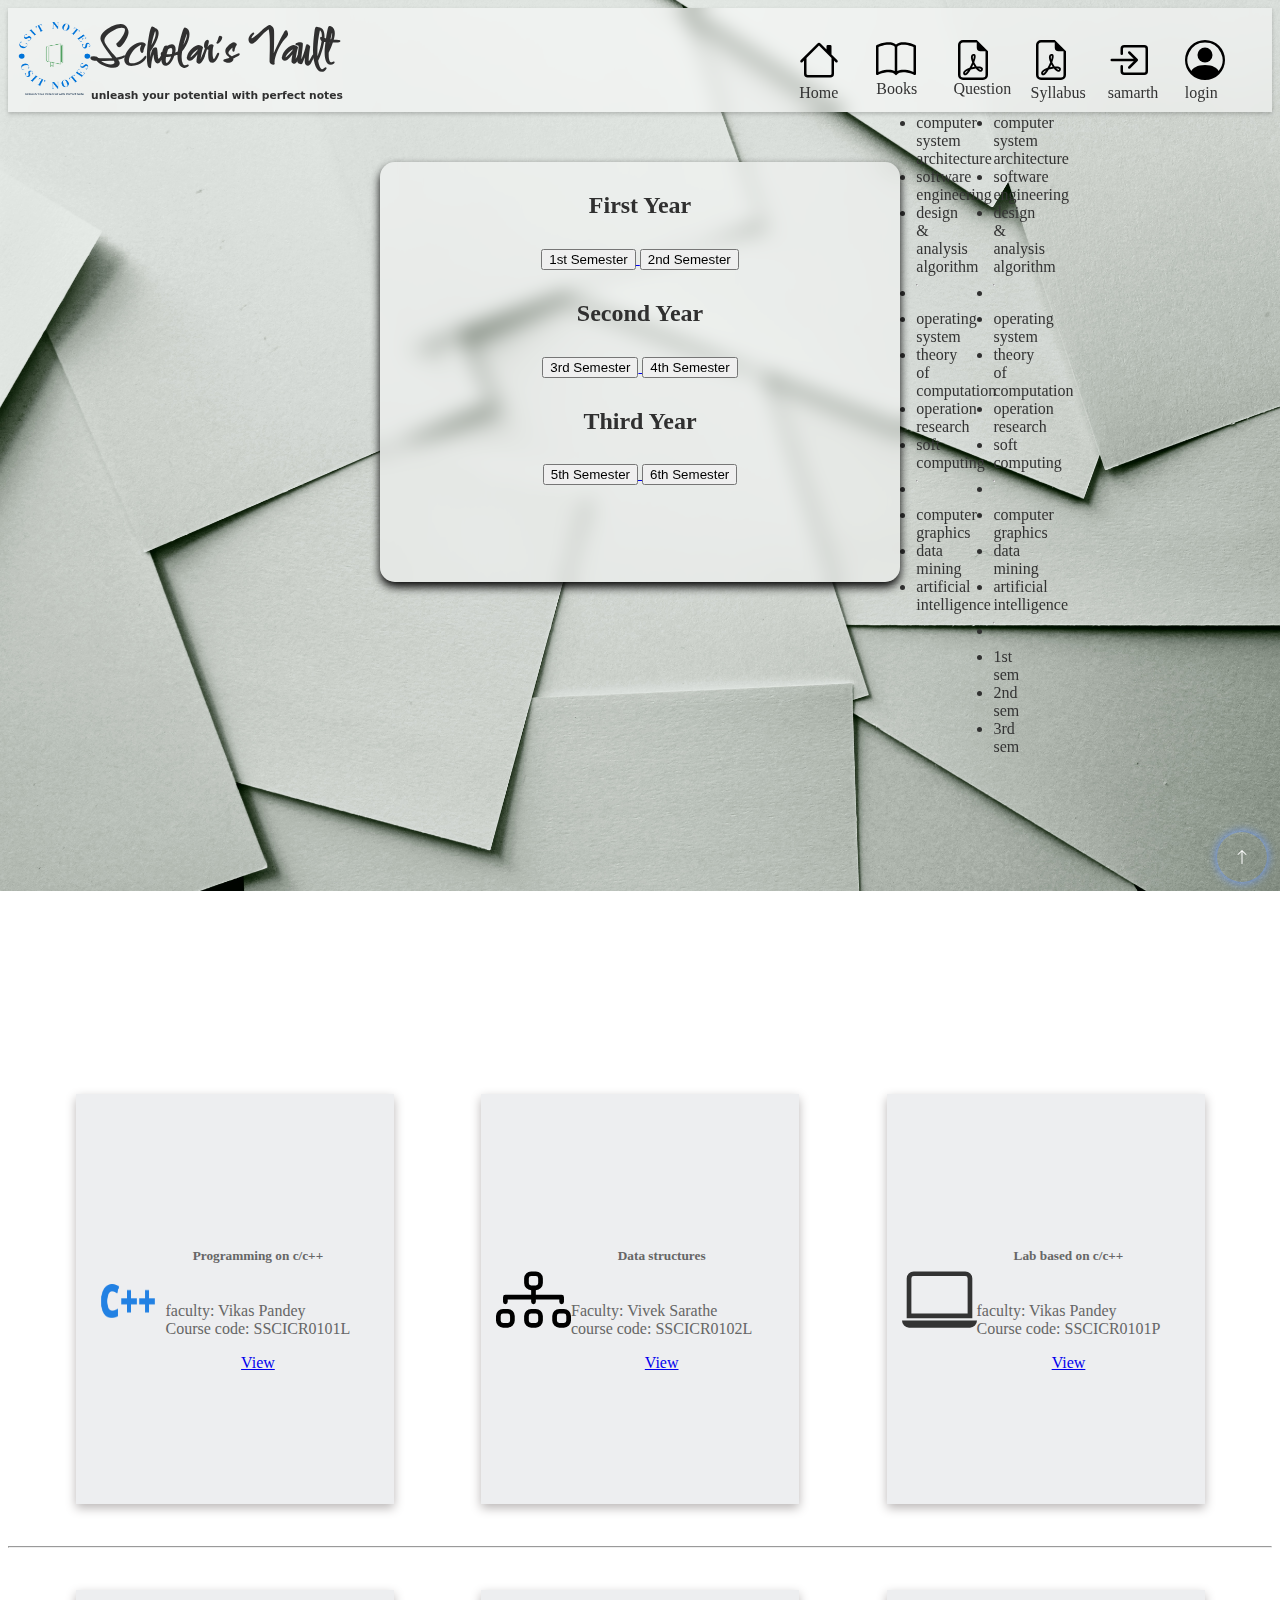
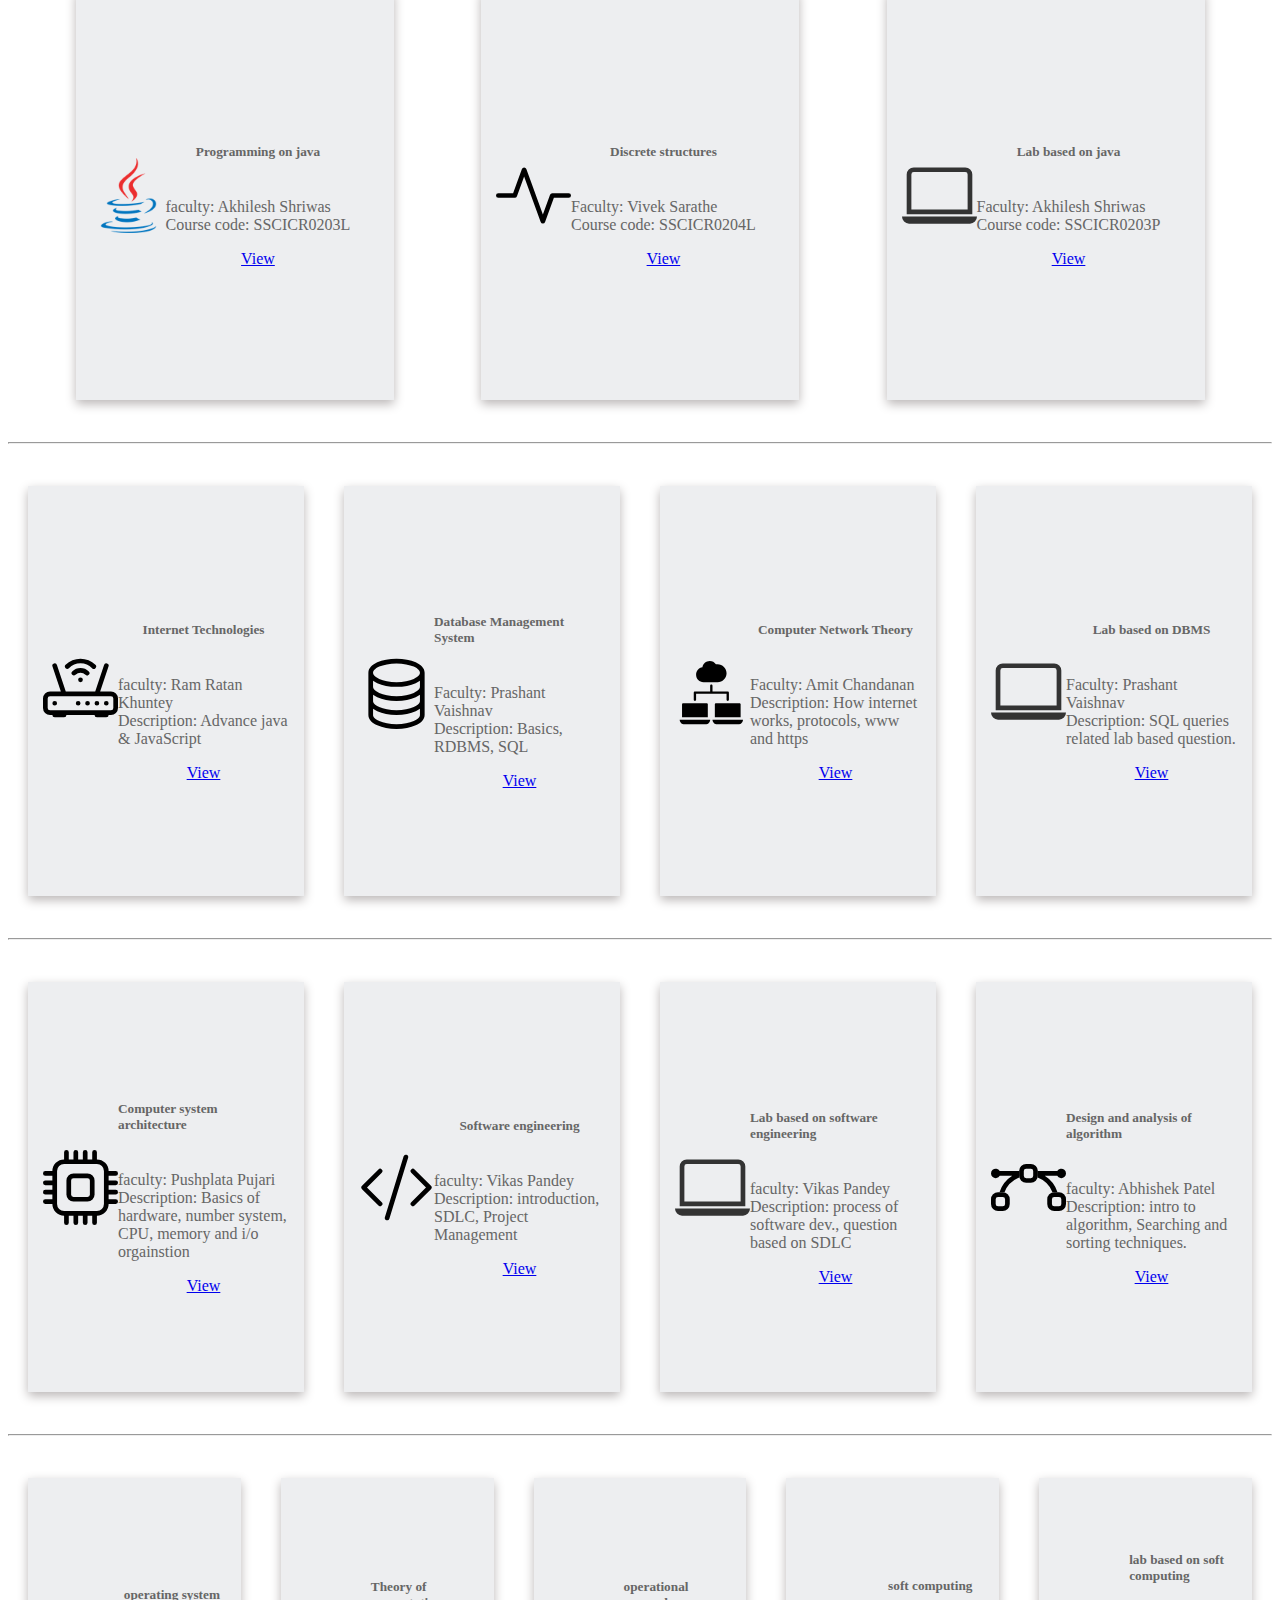
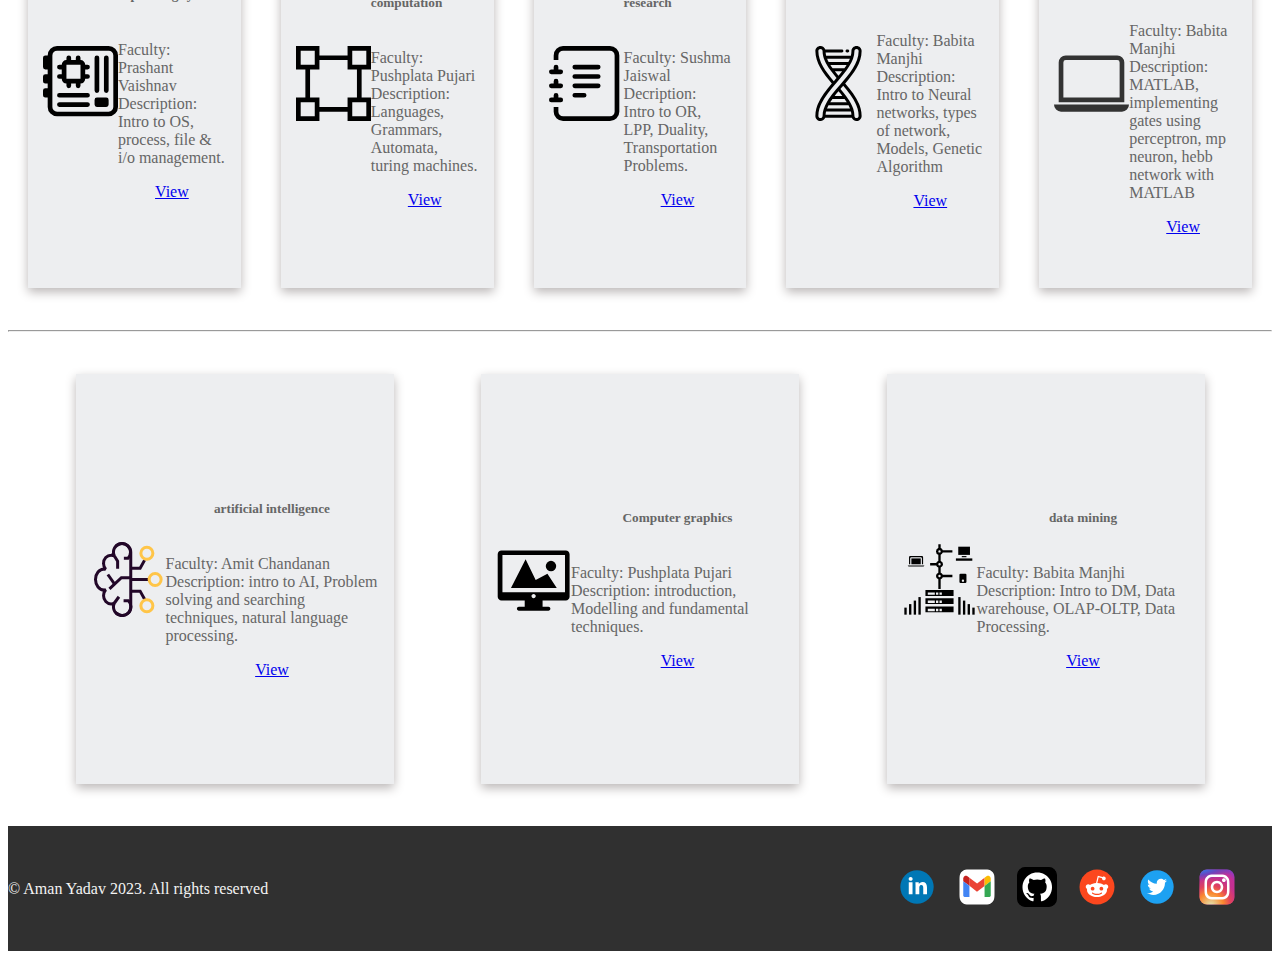
==== commit 5eea4c9d: "changed card background" ====
--- a/index.html
+++ b/index.html
@@ -56,7 +56,7 @@
 				<a href="index.html">Home</a>
 			</span>
 			<span class="navbarItems" id="book">
-				<a href="#"><img src="images/book.svg" alt="book" /></a>
+				<img src="images/book.svg" alt="book" />
 				<div class="dropdown">
 					<a class="base btn btn-dropdown-toggle" href="#" role="button" data-bs-toggle="dropdown"
 						aria-expanded="false">
@@ -93,9 +93,9 @@
 				</div>
 			</span>
 			<span class="navbarItems" id="questionPaper">
-				<a href="#">
-					<img src="images/file-earmark-pdf.svg" alt="pdf" />
-				</a>
+
+				<img src="images/file-earmark-pdf.svg" alt="pdf" />
+
 				<div class="dropdown">
 					<a class="base btn btn-dropdown-toggle" href="#" role="button" data-bs-toggle="dropdown"
 						aria-expanded="false">
@@ -144,7 +144,7 @@
 				<a href="documents/bsc cs syllabus.pdf" target="_blank">Syllabus</a>
 			</span>
 			<span class="navbarItems" id="samarthPortal">
-				<a href="https://ggv.samarth.edu.in/index.php">
+				<a target="_blank" href="https://ggv.samarth.edu.in/index.php">
 					<img src="images/box-arrow-in-right.svg" alt="login" />
 				</a>
 				<a href="https://ggv.samarth.edu.in/index.php/site/login" target="_blank">samarth</a>
@@ -164,14 +164,14 @@
 		<h2>First Year</h2>
 		<span>
 			<a href="#first">
-				<button id="firstSem" class="btn btn-outline-primary btn-lg" onclick="openFirst()">
+				<button id="firstSem" class="btn btn-outline-primary btn-lg" ">
 					1st Semester
 				</button>
 			</a>
-			<a href="#second">
-				<button id="secondSem" class="btn btn-outline-primary btn-lg">
-					2nd Semester
-				</button>
+			<a href=" #second">
+					<button id="secondSem" class="btn btn-outline-primary btn-lg">
+						2nd Semester
+					</button>
 			</a>
 		</span>
 		<h2>Second Year</h2>
@@ -237,7 +237,7 @@
 		</div>
 	</div>
 	<hr>
-	<div id="second" class="notesSection bgLight">
+	<div id="second" class="notesSection">
 		<div class="card glass" style="width: 18rem">
 			<img src="images/3-2-java-free-download-png-thumb.png" class="card-img-top" alt="cpp image" width="256"
 				height="177" />
@@ -322,7 +322,7 @@
 		</div>
 	</div>
 	<hr>
-	<div id="fourth" class="notesSection bgLight">
+	<div id="fourth" class="notesSection ">
 		<div class="card glass" style="width: 18rem">
 			<img src="images/cpu.svg" class="card-img-top" alt="cpp image" width="256" height="177" />
 			<div class="card-body">
@@ -430,7 +430,7 @@
 		</div>
 	</div>
 	<hr>
-	<div id="sixth" class="notesSection bgLight">
+	<div id="sixth" class="notesSection ">
 		<div class="card glass" style="width: 18rem">
 			<img src="images/artificial-intelligence-svgrepo-com.svg" class="card-img-top" alt="cpp image" width="256"
 				height="177" />
@@ -473,7 +473,8 @@
 			<p class="copyright">© Aman Yadav 2023. All rights reserved</p>
 		</div>
 		<ul class="socialHandle m-5 p-5">
-			<li><a target="_blank" href=""><img src="images/linkedin-svgrepo-com.svg" alt="..."></a></li>
+			<li><a target="_blank" href="https://www.linkedin.com/in/amanyadav2705/"><img
+						src="images/linkedin-svgrepo-com.svg" alt="..."></a></li>
 			<li><a target="_blank" href="mailto:pdxaman05@gmail.com"><img src="images/gmail-svgrepo-com.svg"
 						alt="..."></a></li>
 			<li><a target="_blank" href="https://github.com/aman-yadav-05"><img src="images/github-svgrepo-com.svg"
--- a/style.css
+++ b/style.css
@@ -49,6 +49,7 @@
     font-family: system-ui, -apple-system, BlinkMacSystemFont, 'Segoe UI', Roboto, Oxygen, Ubuntu, Cantarell, 'Open Sans', 'Helvetica Neue', sans-serif;
     margin: 0px;
 }
+
 
 #container {
     /* border: 1px solid; */
@@ -154,17 +155,22 @@
     height: 380px;
 }
 
+.card-img-top:hover {
+    fill: #0079ba;
+}
+
 .card {
     display: flex;
     align-items: center;
+    color: #666;
     box-shadow: 0 4px 10px rgb(186, 182, 182);
-
+    background-color: #edeef0;
     /* transition: transform 0.5s; */
 }
 
 .card:hover {
-    color: #666;
-    transform: translateY(-3px);
+    color: #000000;
+    /* transform: translateY(-3px); */
 }
 
 .card-body {
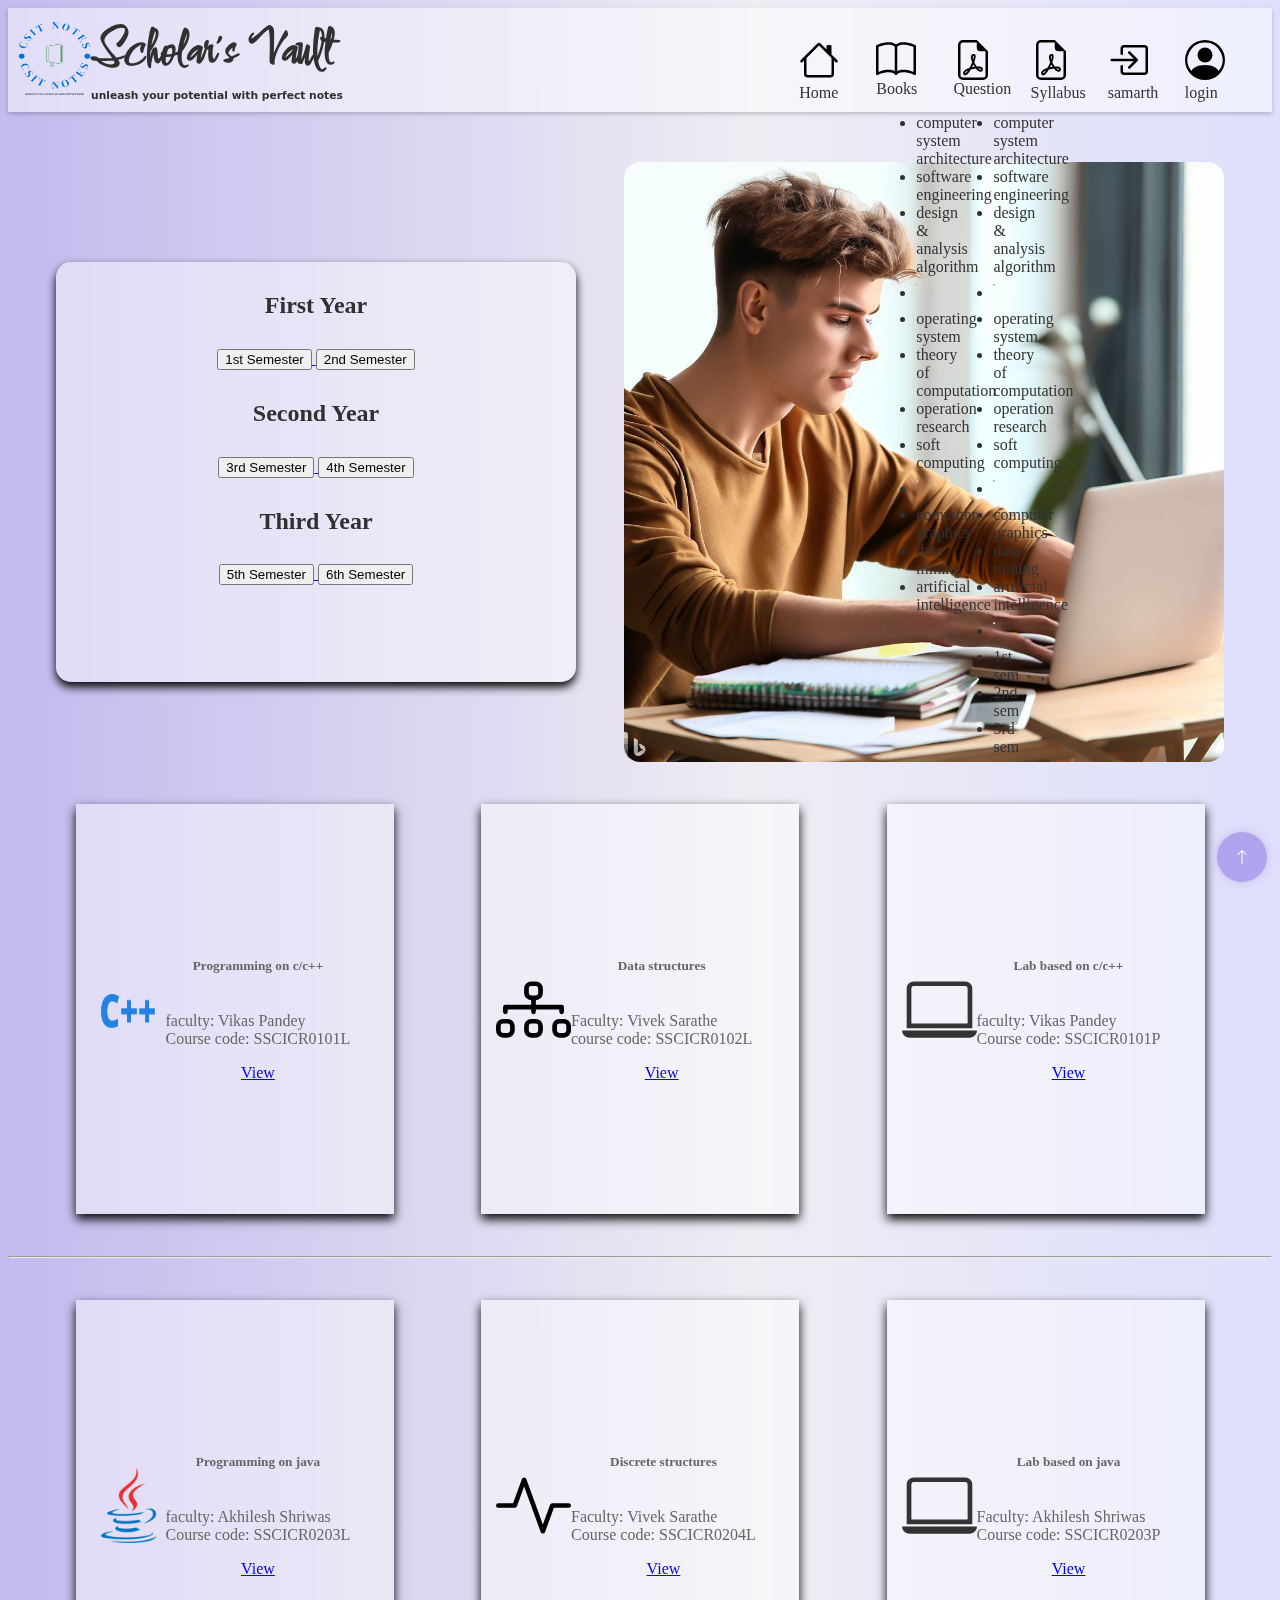
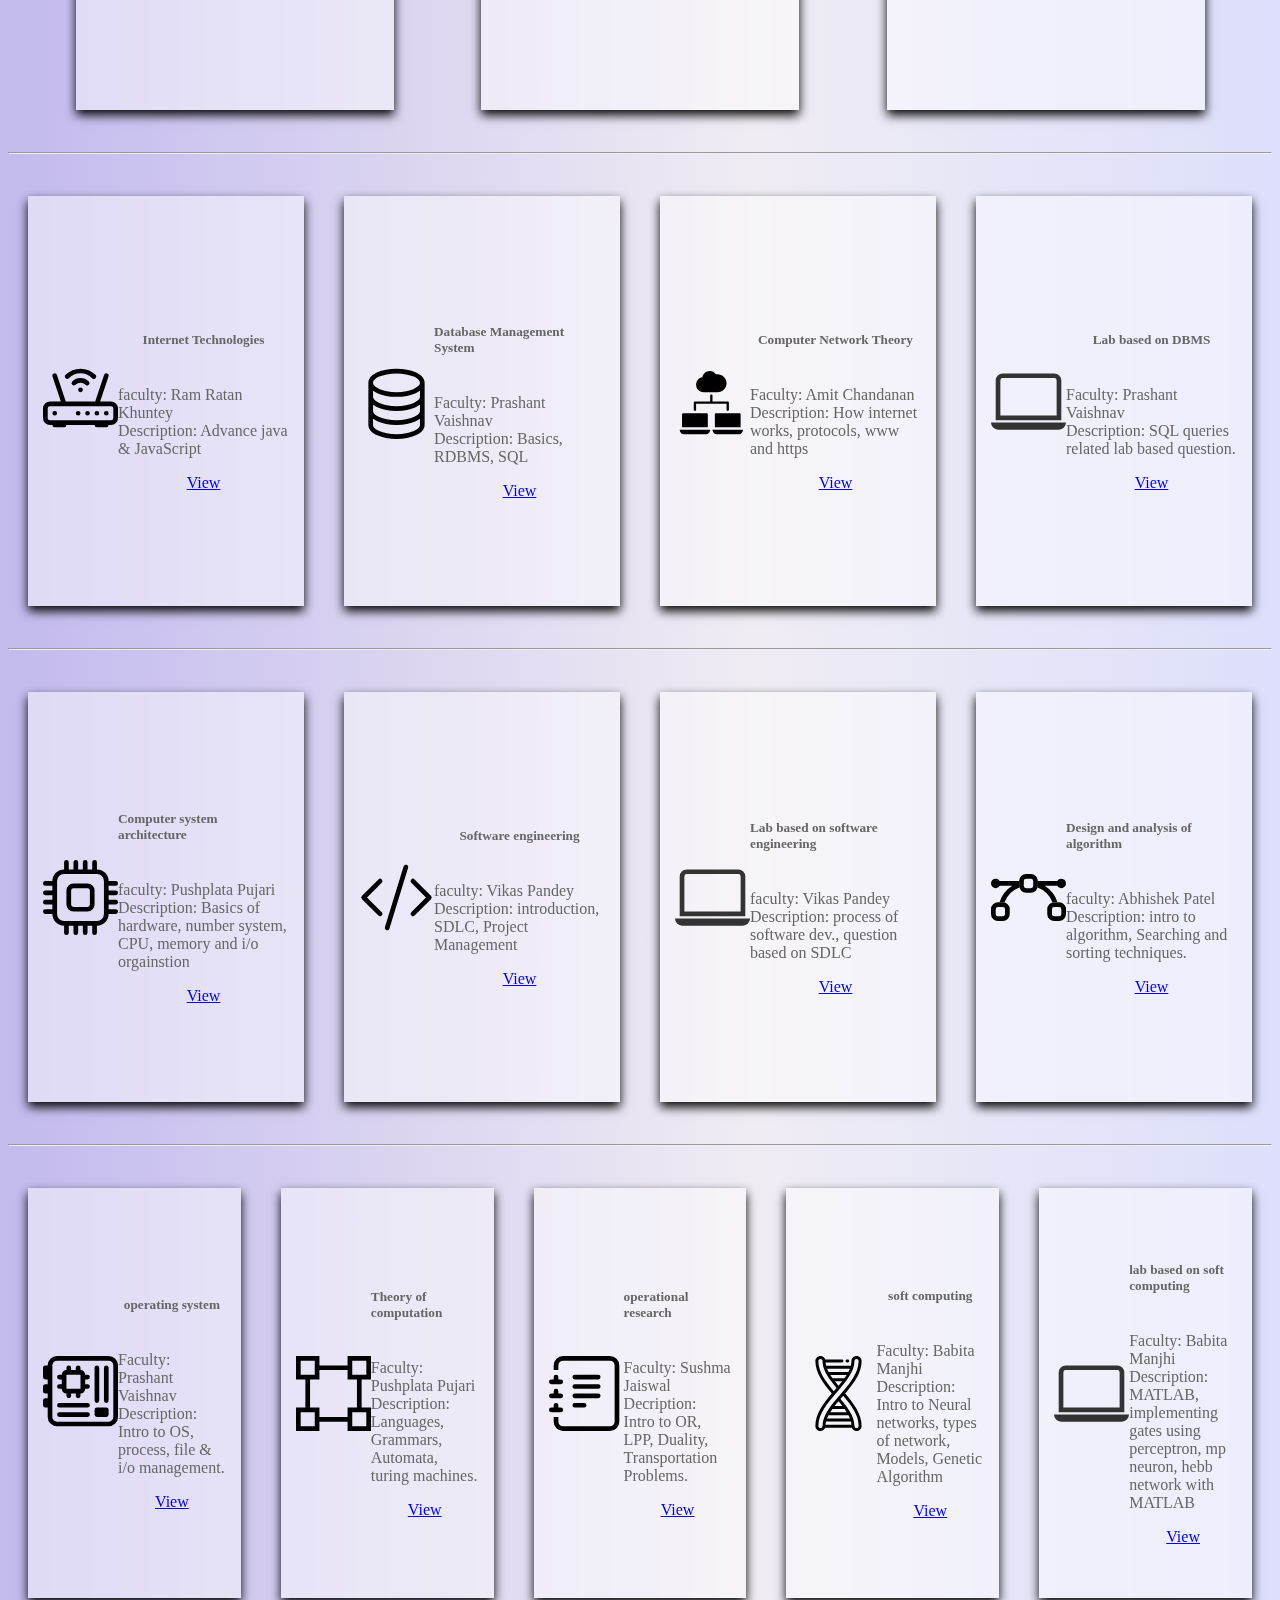
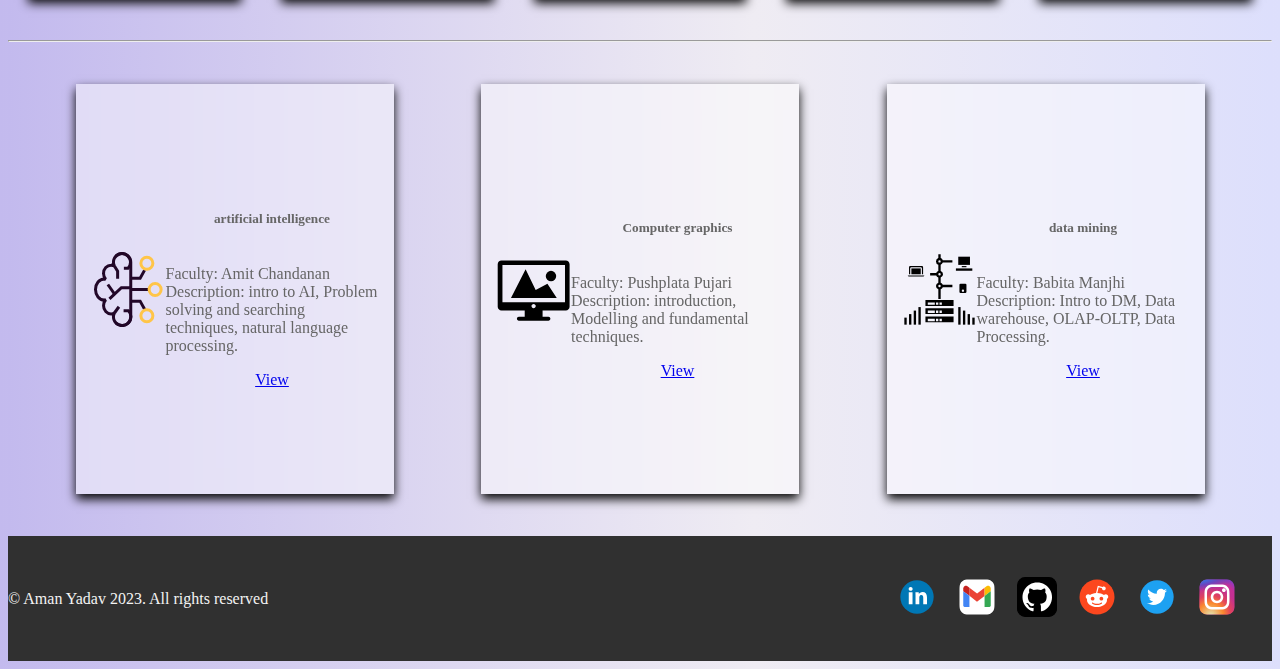
==== commit cc10d2f4: "added image , change referench links" ====
--- a/index.html
+++ b/index.html
@@ -64,30 +64,45 @@
 					</a>
 					<ul class="dropdown-menu">
 						<li>
-							<a href="#" class="dropdown-item">computer system architecture</a>
-						</li>
-						<li>
-							<a href="#" class="dropdown-item">software engineering</a>
-						</li>
-						<li>
-							<a href="#" class="dropdown-item">design & analysis algorithm</a>
+							<a target="_blank" href="4th semester/computer system architecture.pdf"
+								class="dropdown-item">computer
+								system architecture</a>
+						</li>
+						<li>
+							<a target="_blank"
+								href="4th semester/Software Engineering A Practitioners Approach by Roger Pressman, Bruce Maxim (z-lib.org).pdf"
+								class="dropdown-item">software engineering</a>
+						</li>
+						<li>
+							<a target="_blank" href="4th semester/introduction to design and analysis (algorithm).pdf"
+								class="dropdown-item">design & analysis algorithm</a>
 						</li>
 						<li>
 							<hr class="dropdown-divider" />
 						</li>
-						<li><a href="#" class="dropdown-item">operating system</a></li>
-						<li>
-							<a href="#" class="dropdown-item">theory of computation</a>
-						</li>
-						<li><a href="#" class="dropdown-item">operation research</a></li>
-						<li><a href="#" class="dropdown-item">soft computing</a></li>
+						<li><a target="_blank"
+								href="5th sem/operating system/Abraham Silberschatz-Operating System Concepts (9th,2012_12).pdf"
+								class="dropdown-item">operating system</a></li>
+						<li>
+							<a target="_blank" href="5th sem/theory of computation/toc-klp-mishra.pdf"
+								class="dropdown-item">theory of computation</a>
+						</li>
+						<li><a target="_blank" href="5th sem/operation research/or book.pdf"
+								class="dropdown-item">operation research</a></li>
+						<li><a target="_blank"
+								href="5th sem/SOFT COMPUTING/MCAKCA032-PRINCIPALES OF SOFT COMPUTING-SN SIVNANDAM AND DEEPA SN.pdf"
+								class="dropdown-item">soft computing</a></li>
 						<li>
 							<hr class="dropdown-divider" />
 						</li>
-						<li><a href="#" class="dropdown-item">computer graphics</a></li>
-						<li><a href="#" class="dropdown-item">data mining</a></li>
-						<li>
-							<a href="#" class="dropdown-item">artificial intelligence</a>
+						<li><a target="_blank"
+								href="6th sem/computer graphics/Donald_Hearn,_M_Pauline_Baker_Computer_GraphicsBookFi_org.pdf"
+								class="dropdown-item">computer graphics</a></li>
+						<li><a target="_blank" href="6th sem/data mining/data mining class book.pdf"
+								class="dropdown-item">data mining</a></li>
+						<li>
+							<a href="6th sem/artificial intelligence/Artificial_Intelligence_A_Modern_Approach_3rd_Edition_pdf_PDFDrive.pdf"
+								target="_blank" class="dropdown-item">artificial intelligence</a>
 						</li>
 					</ul>
 				</div>
@@ -103,30 +118,30 @@
 					</a>
 					<ul class="dropdown-menu">
 						<li>
-							<a href="#" class="dropdown-item">computer system architecture</a>
-						</li>
-						<li>
-							<a href="#" class="dropdown-item">software engineering</a>
-						</li>
-						<li>
-							<a href="#" class="dropdown-item">design & analysis algorithm</a>
+							<a href="#fourth" class="dropdown-item">computer system architecture</a>
+						</li>
+						<li>
+							<a href="#fourth" class="dropdown-item">software engineering</a>
+						</li>
+						<li>
+							<a href="#fourth" class="dropdown-item">design & analysis algorithm</a>
 						</li>
 						<li>
 							<hr class="dropdown-divider" />
 						</li>
-						<li><a href="#" class="dropdown-item">operating system</a></li>
-						<li>
-							<a href="#" class="dropdown-item">theory of computation</a>
-						</li>
-						<li><a href="#" class="dropdown-item">operation research</a></li>
-						<li><a href="#" class="dropdown-item">soft computing</a></li>
+						<li><a href="#fifth" class="dropdown-item">operating system</a></li>
+						<li>
+							<a href="#fifth" class="dropdown-item">theory of computation</a>
+						</li>
+						<li><a href="#fifth" class="dropdown-item">operation research</a></li>
+						<li><a href="#fifth" class="dropdown-item">soft computing</a></li>
 						<li>
 							<hr class="dropdown-divider" />
 						</li>
-						<li><a href="#" class="dropdown-item">computer graphics</a></li>
-						<li><a href="#" class="dropdown-item">data mining</a></li>
-						<li>
-							<a href="#" class="dropdown-item">artificial intelligence</a>
+						<li><a href="#sixth" class="dropdown-item">computer graphics</a></li>
+						<li><a href="#sixth" class="dropdown-item">data mining</a></li>
+						<li>
+							<a href="#sixth" class="dropdown-item">artificial intelligence</a>
 						</li>
 						<li>
 							<hr class="dropdown-divider" />
@@ -157,49 +172,53 @@
 			</span>
 		</div>
 	</div>
-	<a class="btn btn-primary circle" href="#">
+	<a class="btn circle" href="#">
 		<img src="images/arrow-up.svg" alt="up">
 	</a>
-	<div id="container">
-		<h2>First Year</h2>
-		<span>
-			<a href="#first">
-				<button id="firstSem" class="btn btn-outline-primary btn-lg" ">
+	<div class="img-content">
+
+		<div id="container">
+			<h2>First Year</h2>
+			<span>
+				<a href="#first">
+					<button id="firstSem" class="btn btn-outline-primary btn-lg" ">
 					1st Semester
 				</button>
 			</a>
 			<a href=" #second">
-					<button id="secondSem" class="btn btn-outline-primary btn-lg">
-						2nd Semester
+						<button id="secondSem" class="btn btn-outline-primary btn-lg">
+							2nd Semester
+						</button>
+				</a>
+			</span>
+			<h2>Second Year</h2>
+			<span>
+				<a href="#third">
+					<button id="thirdSem" class="btn btn-outline-primary btn-lg">
+						3rd Semester
 					</button>
-			</a>
-		</span>
-		<h2>Second Year</h2>
-		<span>
-			<a href="#third">
-				<button id="thirdSem" class="btn btn-outline-primary btn-lg">
-					3rd Semester
-				</button>
-			</a>
-			<a href="#fourth">
-				<button id="fourthSem" class="btn btn-outline-primary btn-lg">
-					4th Semester
-				</button>
-			</a>
-		</span>
-		<h2>Third Year</h2>
-		<span>
-			<a href="#fifth">
-				<button id="sixthSem" class="btn btn-outline-primary btn-lg">
-					5th Semester
-				</button>
-			</a>
-			<a href="#sixth">
-				<button id="fifthSem" class="btn btn-outline-primary btn-lg">
-					6th Semester
-				</button>
-			</a>
-		</span>
+				</a>
+				<a href="#fourth">
+					<button id="fourthSem" class="btn btn-outline-primary btn-lg">
+						4th Semester
+					</button>
+				</a>
+			</span>
+			<h2>Third Year</h2>
+			<span>
+				<a href="#fifth">
+					<button id="sixthSem" class="btn btn-outline-primary btn-lg">
+						5th Semester
+					</button>
+				</a>
+				<a href="#sixth">
+					<button id="fifthSem" class="btn btn-outline-primary btn-lg">
+						6th Semester
+					</button>
+				</a>
+			</span>
+		</div>
+		<img src="images/studywithlaptop.jpeg" alt="">
 	</div>
 	<div id="first" class="notesSection">
 		<div class="card glass" style="width: 18rem">
--- a/style.css
+++ b/style.css
@@ -1,16 +1,19 @@
 html {
     scroll-behavior: smooth;
+    background: rgb(195, 186, 238);
+    background: linear-gradient(90deg, rgba(195, 186, 238, 1) 0%, rgba(239, 236, 243, 1) 59%, rgba(221, 223, 252, 1) 100%);
 }
 
 body {
-    background-color: #fff;
+    background: rgb(195, 186, 238);
+    background: linear-gradient(90deg, rgba(195, 186, 238, 1) 0%, rgba(239, 236, 243, 1) 59%, rgba(221, 223, 252, 1) 100%);
     /* background-image: url('images/jan-kahanek-g3O5ZtRk2E4-unsplash.jpg'); */
     /* background-size: cover; */
-    background-size: contain;
-    background-image: url('images/background\ home.jpg');
+    /* background-size: contain; */
+    /* background-image: url('images/background\ home.jpg'); */
 
     /* transform: scaleX(-1); */
-    background-repeat: no-repeat;
+    /* background-repeat: no-repeat; */
     color: #303030;
     /* background-image: scaleX(-1); */
     /* background-position: center; */
@@ -57,14 +60,15 @@
     border-radius: 15px;
     height: 400px;
     padding: 10px;
+    /* z-index: -1; */
     /* margin: auto; */
-    margin-bottom: 500px;
+    margin-top: 100px;
     /*this will help to achive the card of first to get out of the backgrouund window*/
     display: flex;
     position: relative;
-    left: 50%;
+    /* left: 50%;
     top: 50%;
-    transform: translate(-50%, 0%);
+    transform: translate(-50%, 0%); */
     align-items: center;
     flex-direction: column;
     row-gap: 10px;
@@ -163,8 +167,9 @@
     display: flex;
     align-items: center;
     color: #666;
-    box-shadow: 0 4px 10px rgb(186, 182, 182);
-    background-color: #edeef0;
+    background-color: rgba(255, 255, 255, 0.457);
+    backdrop-filter: blur(10px);
+    box-shadow: 0 5px 10px rgb(3, 3, 3);
     /* transition: transform 0.5s; */
 }
 
@@ -228,9 +233,36 @@
     position: fixed;
     bottom: 2%;
     right: 1%;
-    box-shadow: 0 0 10px rgb(105, 150, 248);
+    box-shadow: 0 0 10px #c5bcee;
+    background: #b1a3ed;
+    border-color: #b1a3ed;
     display: flex;
     color: white;
     align-items: center;
     justify-content: center;
+    transition: ease 0.5s;
+}
+
+.circle:hover {
+    transform: scale(1.25);
+    background: #b1a3ed;
+}
+
+.img-content {
+    display: flex;
+    justify-content: space-evenly;
+    /* align-items: center; */
+}
+
+.img-content img {
+    width: 600px;
+    border-radius: 1rem;
+    height: 600px;
+}
+
+.dropdown-menu:active {
+    /* overflow: visible;
+     */
+
+    z-index: 2;
 }